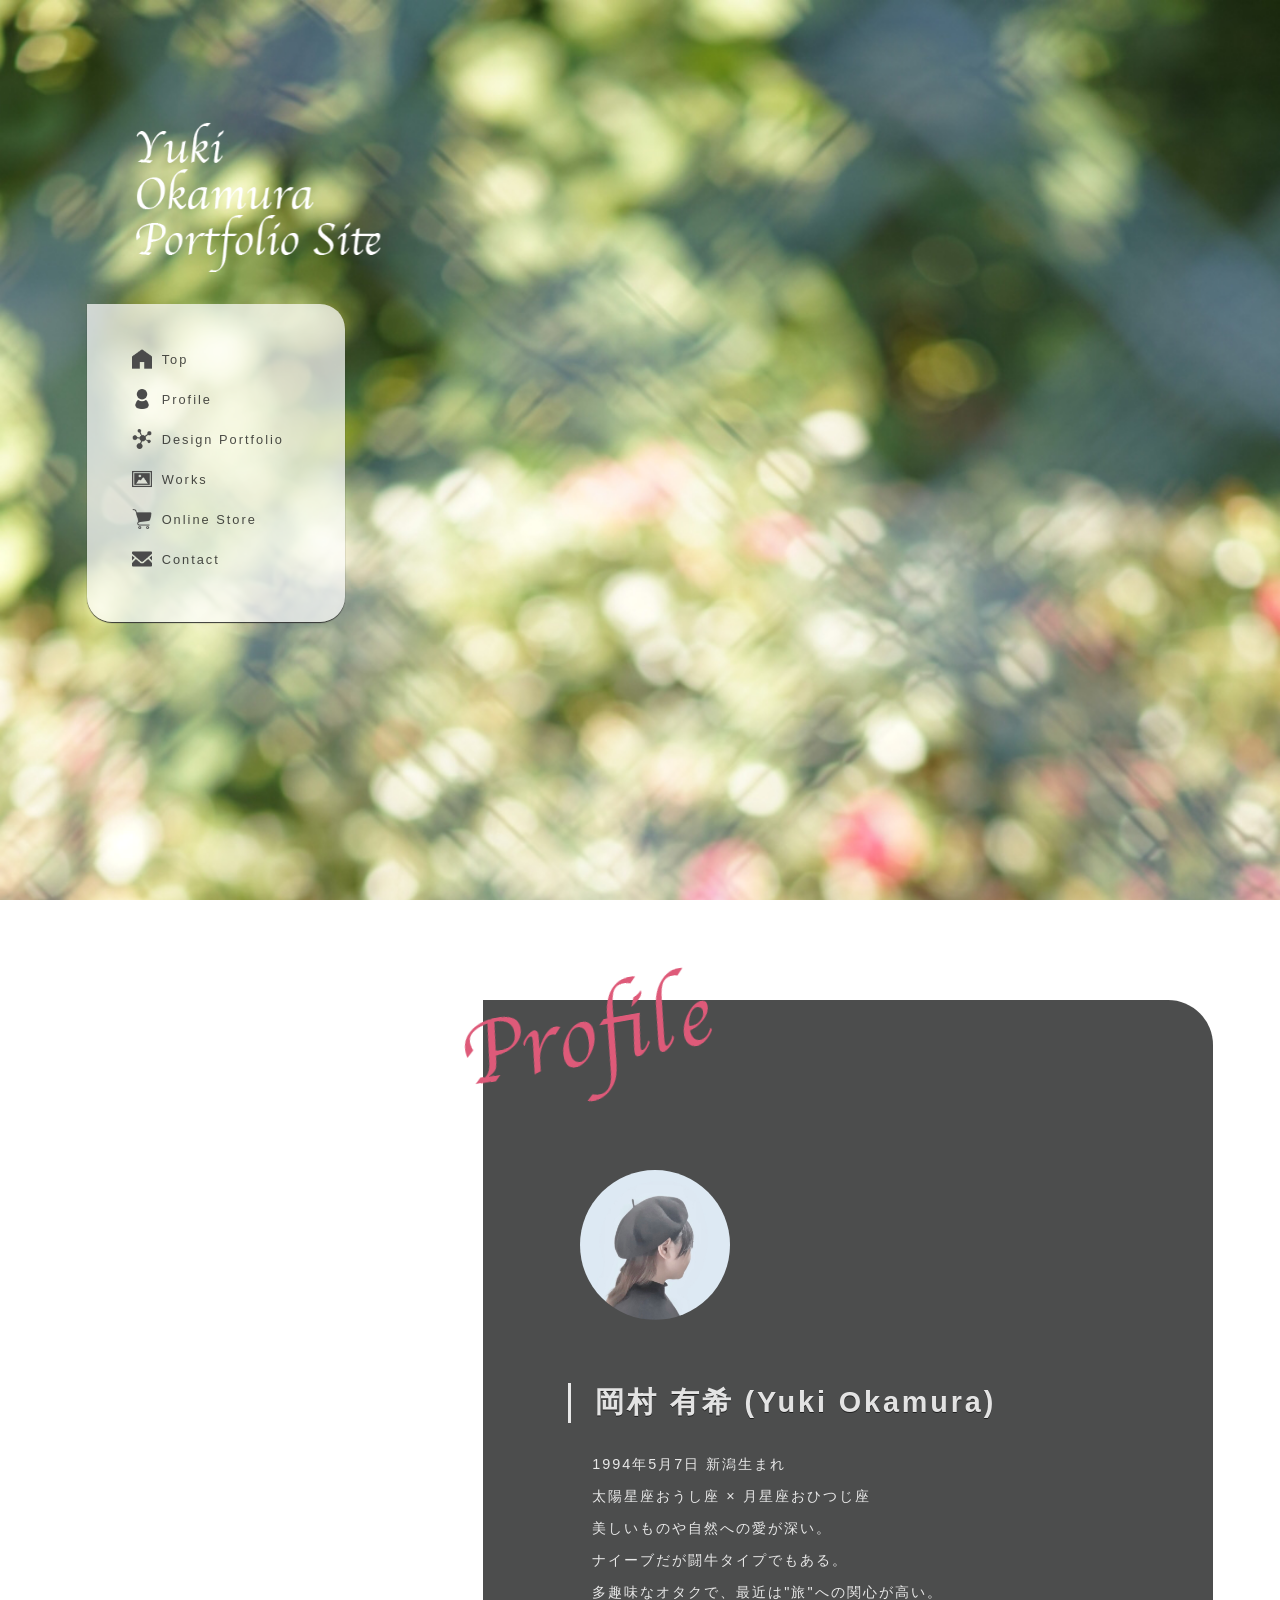
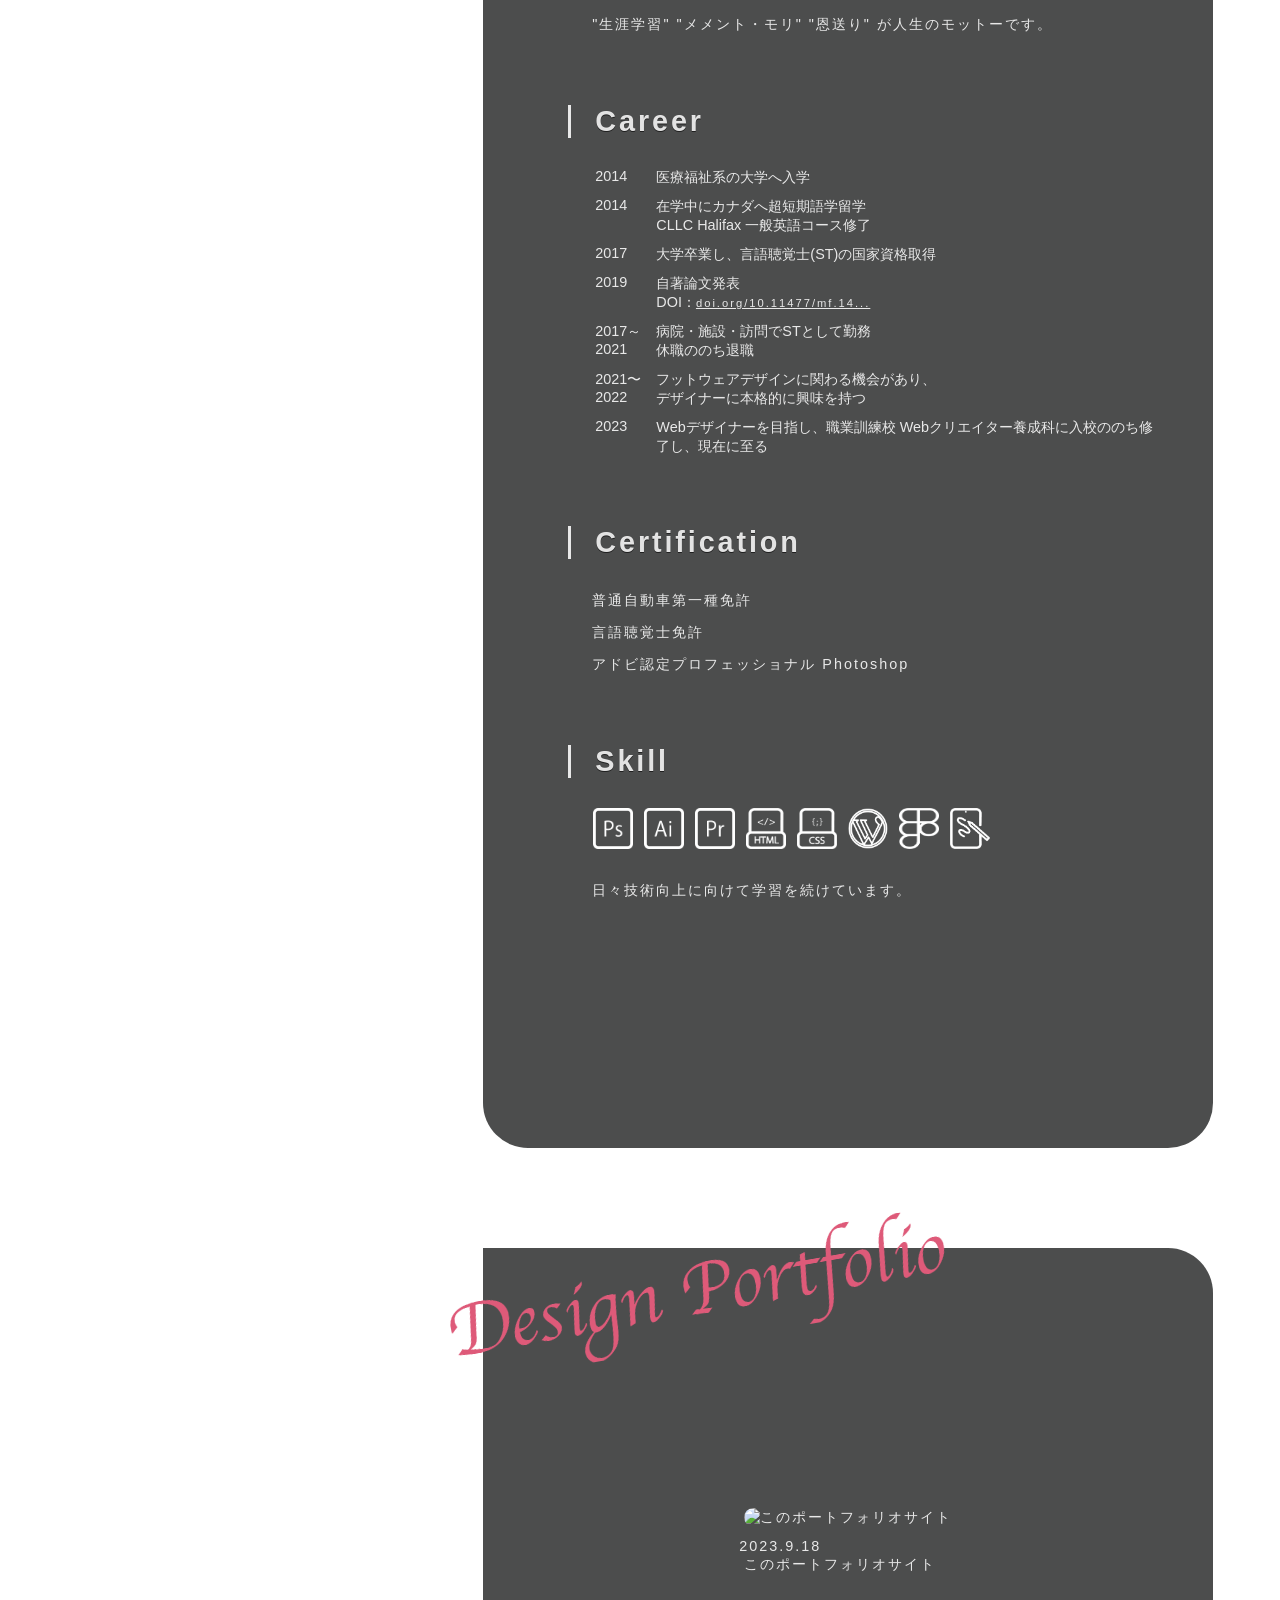
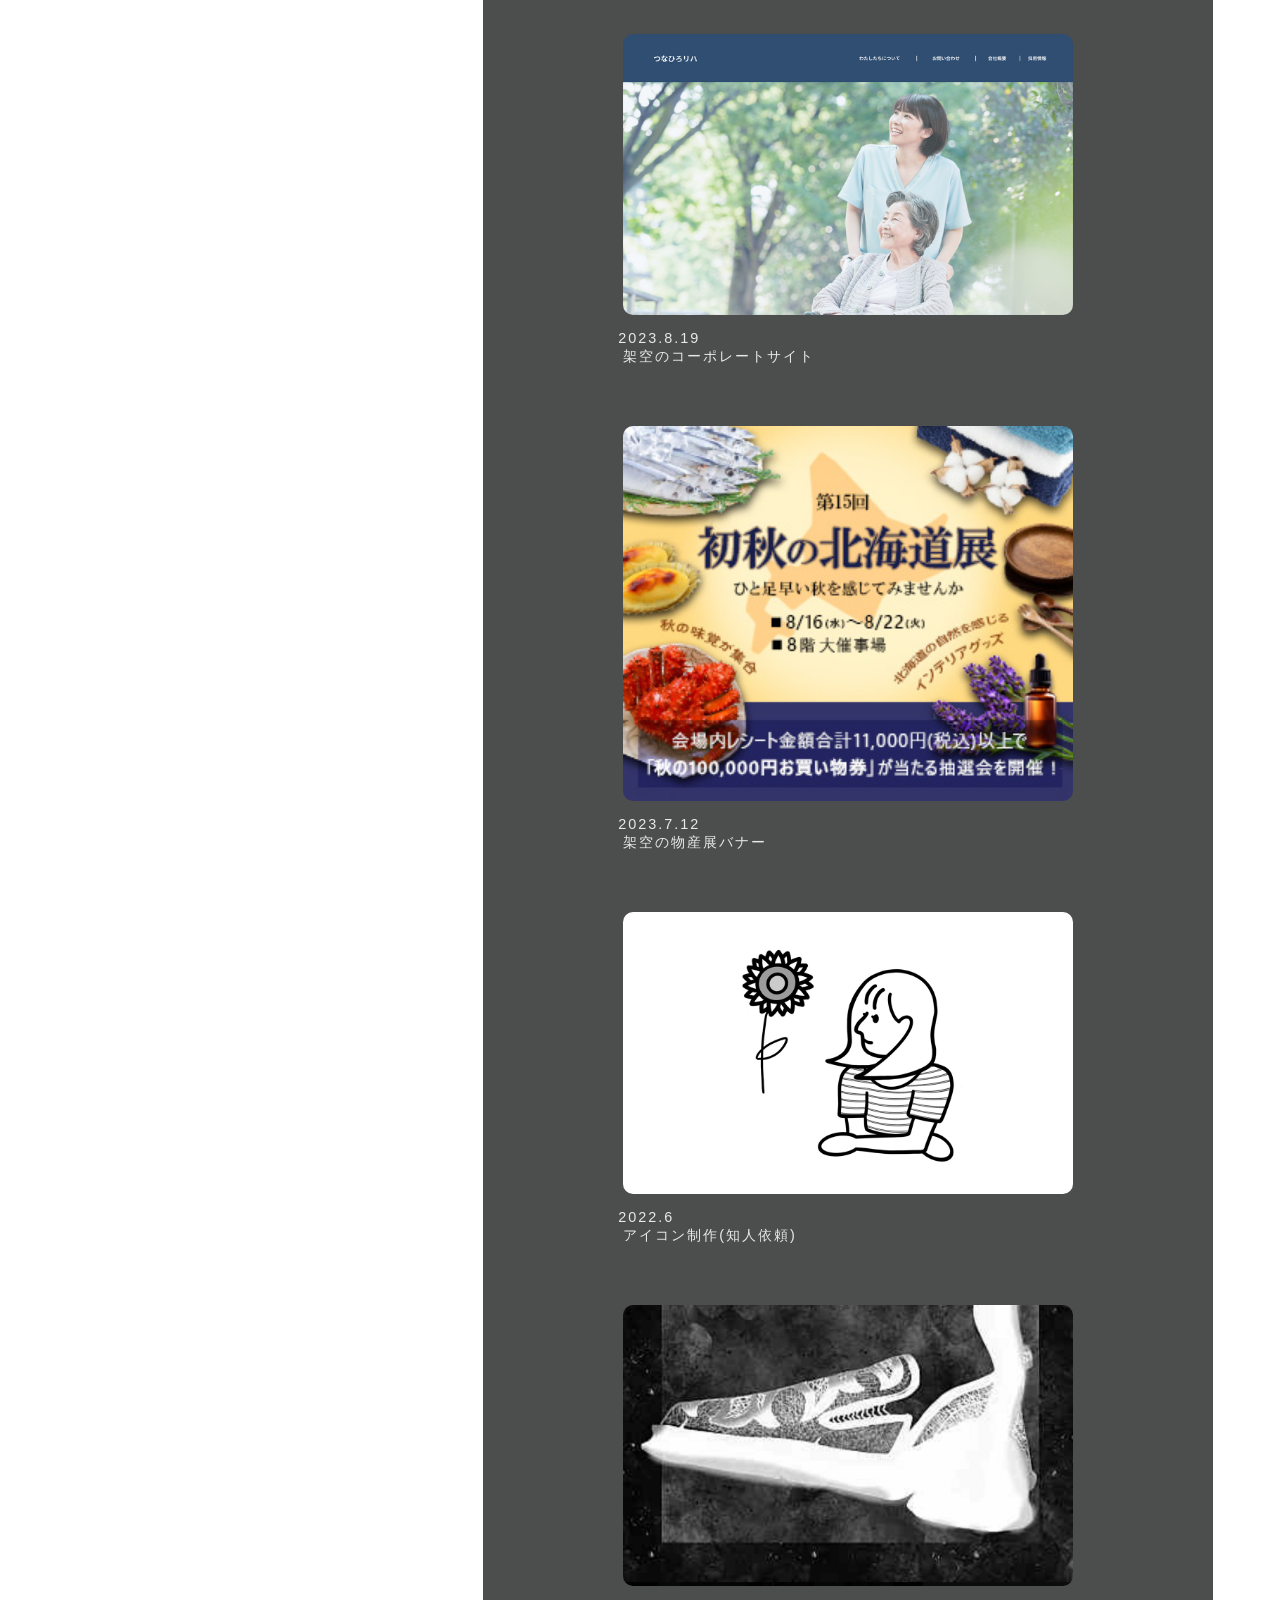
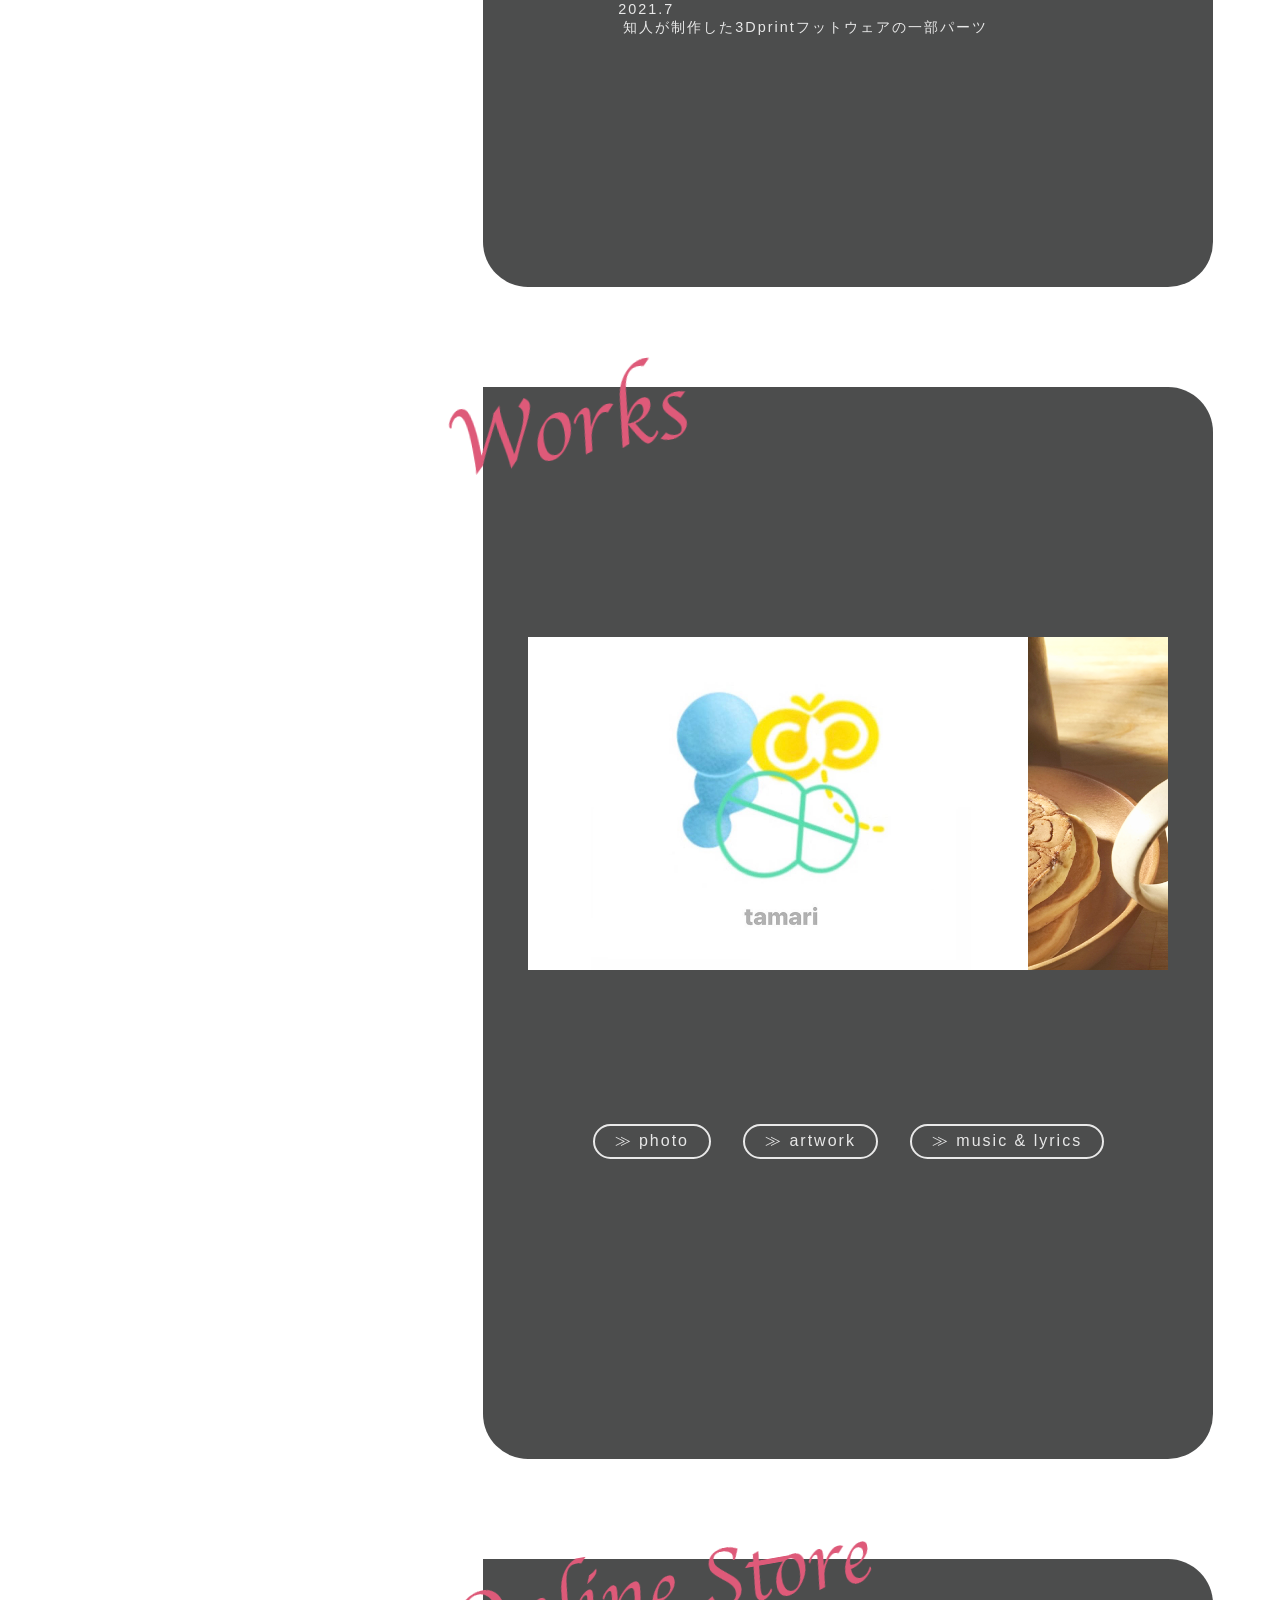
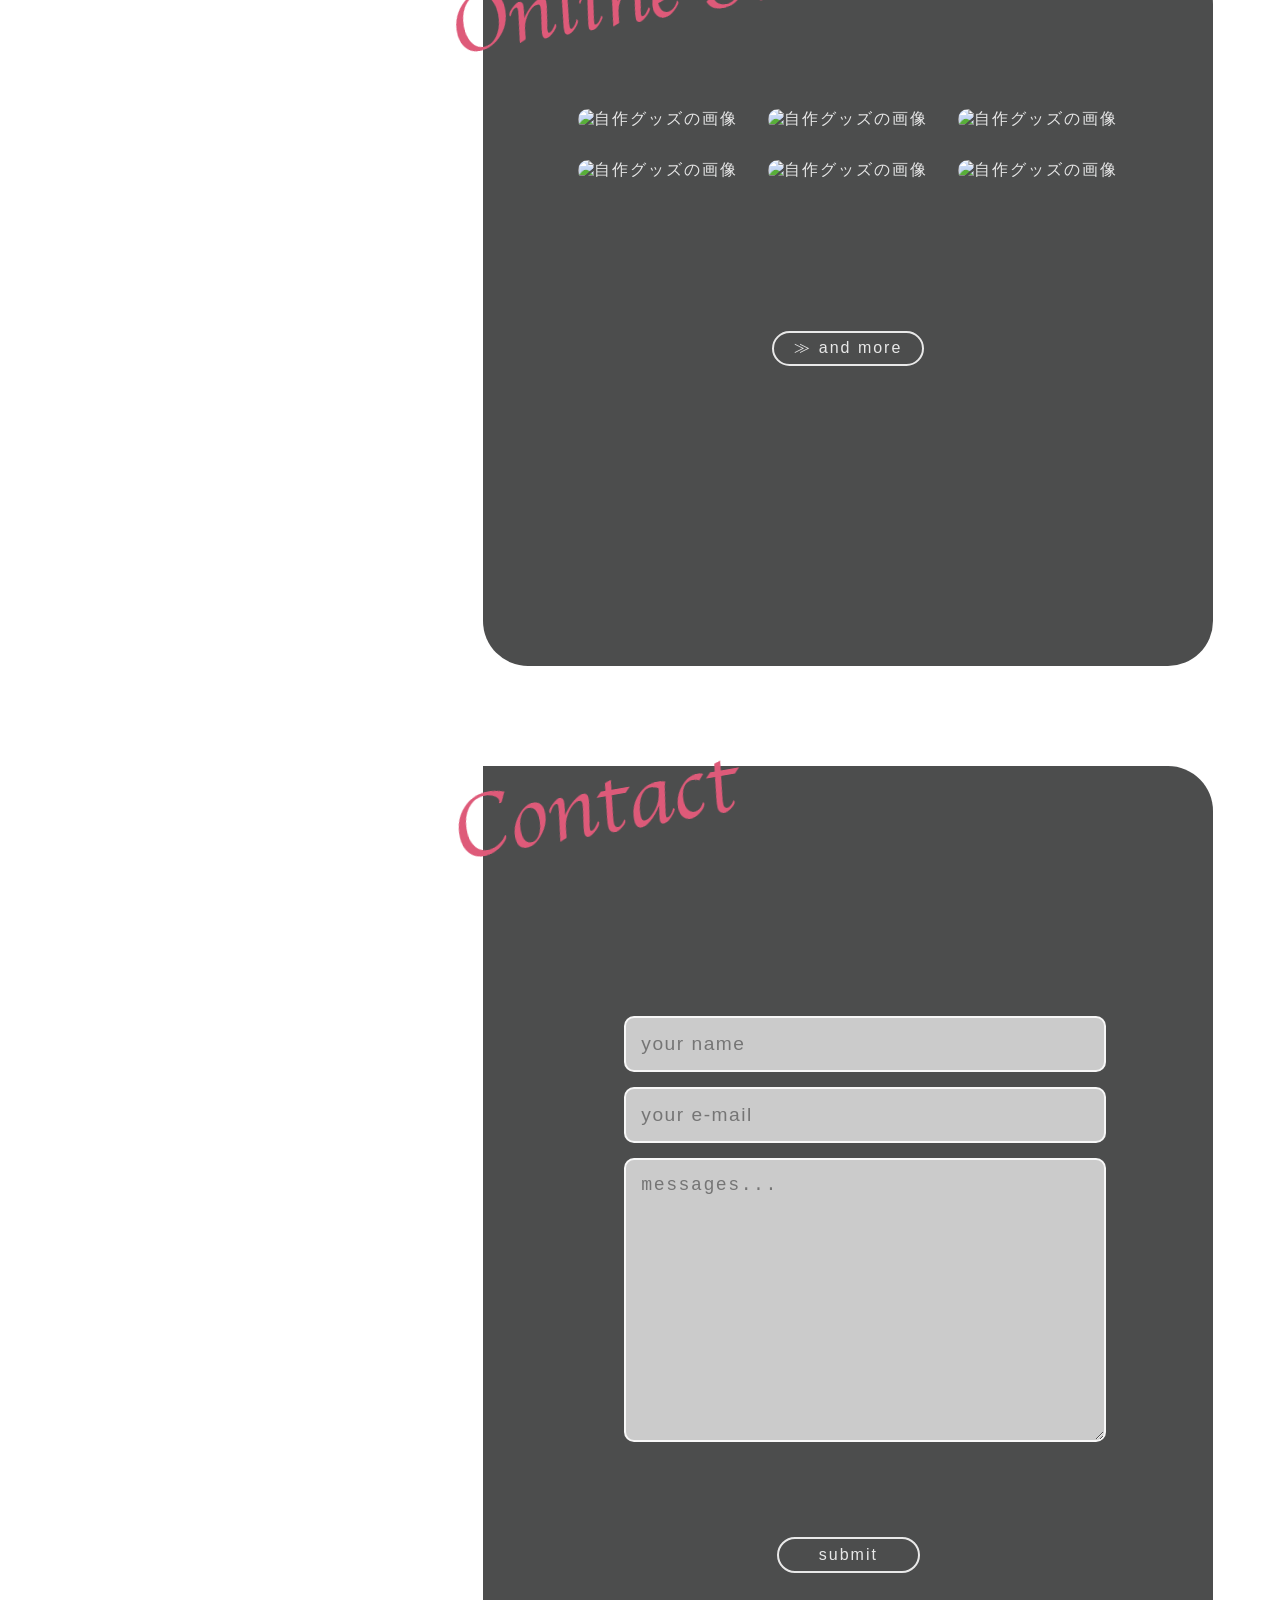
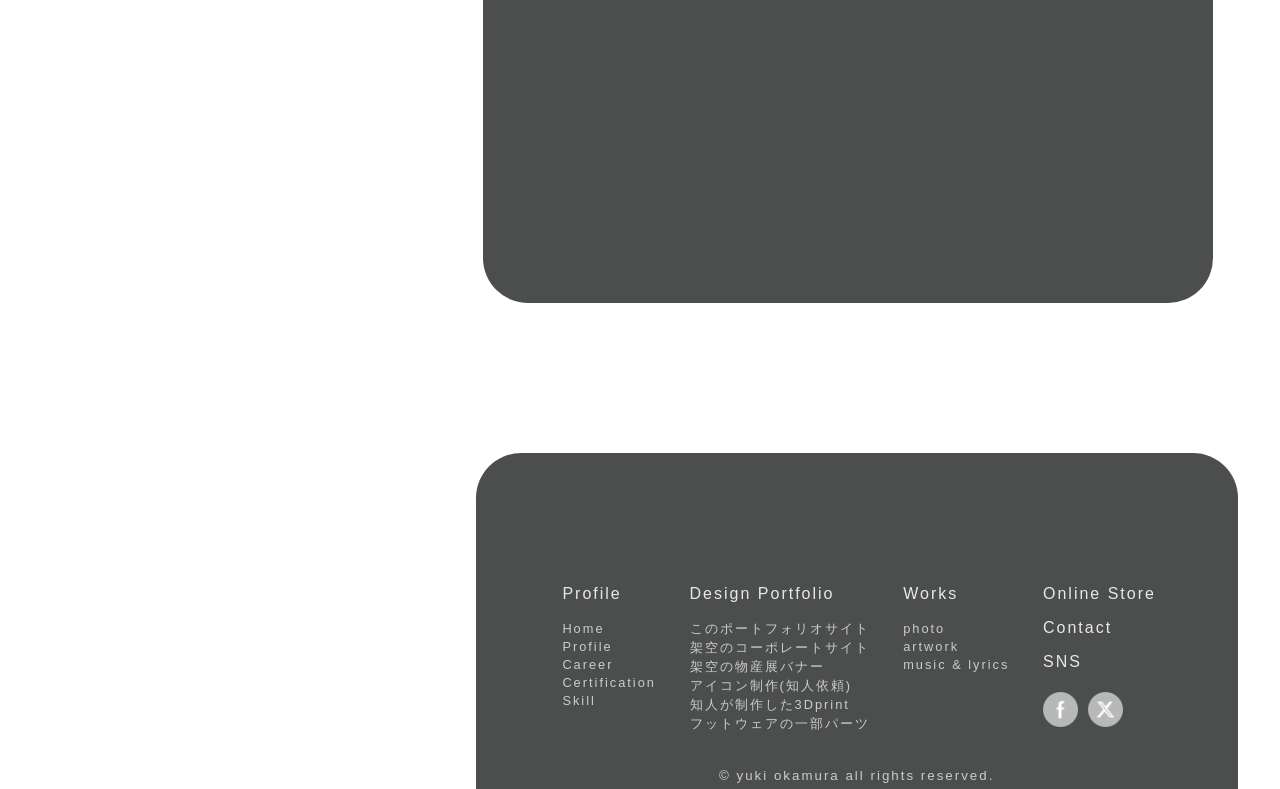
==== index.html @ 5a7beec3 "Move site files to root for GitHub Pages" ====
<!DOCTYPE html>
<html lang="ja">

<head>
    <meta charset="UTF-8">
    <meta name="viewport" conetnt="width=device-width,initial-scale=1">
    <title>Yuki Okamura Portfolio site</title>
    <meta name="description"content="Yuki Okamuraのポートフォリオサイト">
    <meta name="author" content="Yuki Okamura">
    <meta name="keywords" content="岡村有希, OkamuraYuki, ポートフォリオサイト, Webデザイン">
    <link href="css/style.css" rel="stylesheet">
    <script src="js/script.js" defer></script>
</head>

<!--ここからページの内容を書きます-->
<body>
    <div id="loading">
        <img src="images/loading.png" alt="ローディング">
        <div id="loading-screen"></div>        
    </div> 
    <div id="main-backimg"></div>
    <div id="grid">
        <!--ヘッダー-->  
        <header id="header">
            <div id="title"></div>
            <nav id="g-nav">
                <div class="Toggle"><span></span><span></span><span></span></div>
                <div class="menu">
                    <ul>
                        <li><img src="images/icon_top.png" alt="topのアイコン"><a href="index.html">Top</a></li>
                        <li><img src="images/icon_prof.png" alt="profileのアイコン"><a href="#sec01">Profile</a></li>
                        <li><img src="images/icon_design.png" alt="designのアイコン"><a href="#sec02">Design Portfolio</a></li>
                        <li><img src="images/icon_works.png" alt="worksのアイコン"><a href="#sec03">Works</a></li>
                        <li><img src="images/icon_shop.png" alt="shopのアイコン"><a href="#sec04">Online Store</a></li>
                        <li><img src="images/icon_meil.png" alt="meilのアイコン"><a href="#sec05">Contact</a></li>
                    <ul>
                </div>
            </nav>
        </header>
        <!--メイン-->
        <main>
            <div class="scrolldown"></div>
            <section id="sec01">
                <div id="profile"><img src="images/profile.png" alt="セクションタイトル"> </div>
                <h1>PROFILE</h1>
                <div class="prf-container">
                    <img src="images/prf_aw.jpg" class="prf-img" alt="顔写真" loading="lazy">
                    <div class="text-conteiner">
                        <ul>
                            <li><strong>岡村 有希 (Yuki Okamura)</strong></li>
                                <p>1994年5月7日 新潟生まれ
                                <br>太陽星座おうし座 × 月星座おひつじ座
                                <br>美しいものや自然への愛が深い。
                                <br>ナイーブだが闘牛タイプでもある。
                                <br>多趣味なオタクで、最近は"旅"への関心が高い。
                                <br>"生涯学習" "メメント・モリ" "恩送り" が人生のモットーです。</p>
                            <li><span>Career</span></li>
                                <table class="career-table">
                                    <tr>
                                        <td>2014</td>
                                        <td>医療福祉系の大学へ入学</td>
                                    </tr>
                                    <tr>
                                        <td>2014</td>
                                        <td>在学中にカナダへ超短期語学留学 <br> CLLC Halifax 一般英語コース修了</td>
                                    </tr>
                                    <tr>
                                        <td>2017</td>
                                        <td>大学卒業し、言語聴覚士(ST)の国家資格取得</td>
                                    </tr>
                                    <tr>
                                        <td>2019</td>
                                        <td>自著論文発表 <br> DOI：<a href="https://doi.org/10.11477/mf.1405205758">doi.org/10.11477/mf.14...</a></td>
                                    </tr>
                                    <tr>
                                        <td>2017～<br>2021</td>
                                        <td>病院・施設・訪問でSTとして勤務<br>休職ののち退職</td>
                                    </tr>
                                    <tr>
                                        <td>2021〜<br>2022</td>
                                        <td>フットウェアデザインに関わる機会があり、
                                        <br>デザイナーに本格的に興味を持つ</td>
                                    </tr>
                                    <tr>
                                        <td>2023</td>
                                        <td>Webデザイナーを目指し、職業訓練校 Webクリエイター養成科に入校ののち修了し、現在に至る</td>
                                    </tr>
                                </table>
                            <li><span>Certification</span></li>
                                <p>普通自動車第一種免許
                                    <br>言語聴覚士免許
                                    <br>アドビ認定プロフェッショナル Photoshop</p>
                            <li><span>Skill</span></li>
                            <div class="skill-icon">
                                <img src="images/icon_Ps.png" alt="スキルアイコン, フォトショップ" loading="lazy">
                                <img src="images/icon_Ai.png" alt="スキルアイコン, イラストレーター" loading="lazy">
                                <img src="images/icon_Pr.png" alt="スキルアイコン, プレミアプロ" loading="lazy">
                                <img src="images/icon_html.png" alt="スキルアイコン, HTML" loading="lazy">
                                <img src="images/icon_css.png" alt="スキルアイコン, CSS" loading="lazy">
                                <img src="images/icon_W.png" alt="スキルアイコン, Wordpress" loading="lazy">
                                <img src="images/icon_F.png" alt="スキルアイコン, Figma" loading="lazy">
                                <img src="images/icon_ipad.png" alt="スキルアイコン, Drow with iPad" loading="lazy">
                            </div>
                            <p>日々技術向上に向けて学習を続けています。</p>
                        </ul>
                    </div>
                </div>
            </section>
            <section id="sec02">
                <div id="designportfolio"><img src="images/designportfolio.png" alt="セクションタイトル"> </div>    
                <h2>DESIGN<br>PORTFOLIO</h2>                
                <div class="design-container">
                    <div class="box">
                        <a href="portfolio_pages05.html" target="_blank"><img src="images/top_pc.png" alt="このポートフォリオサイト" loading="lazy"></a>
                        <p class="date"><time>2023.9.18</time></p>
                        <p><a href="portfolio_pages05.html" target="_blank">このポートフォリオサイト</a></p>
                    </div>
                    <div class="box">
                        <a href="portfolio_pages04.html" target="_blank"><img src="images/web_pc.png" alt="架空Webサイト"  loading="lazy"></a>
                        <p class="date"><time>2023.8.19</time></p>
                        <p><a href="portfolio_pages04.html" target="_blank">架空のコーポレートサイト</a></p>
                    </div>
                    <div class="box">
                        <a href="portfolio_pages03.html" target="_blank"><img src="images/banner01.jpg" alt="架空バナー" loading="lazy"></a>
                        <p class="date"><time>2023.7.12</time></p>
                        <p><a href="portfolio_pages03.html" target="_blank">架空の物産展バナー</a></p>
                    </div>
                    <div class="box">
                        <a href="portfolio_pages02.html" target="_blank"><img src="images/icon.png" alt="受注アイコン" loading="lazy"></a>
                        <p class="date"><time>2022.6</time></p>
                        <p><a href="portfolio_pages02.html" target="_blank">アイコン制作(知人依頼)</a></p>
                    </div>
                    <div class="box">
                        <a href="portfolio_pages01.html" target="_blank"><img src="images/footwear.png" alt="受注フットウェアデザイン" loading="lazy"></a>
                        <p class="date"><time>2021.7</time></p>
                        <p><a href="portfolio_pages01.html" target="_blank">知人が制作した3Dprintフットウェアの一部パーツ</a></p>
                    </div>
                </div>
            </section>      
            <section id="sec03">
                <div id="works"><img src="images/works.png" alt="セクションタイトル"> </div>
                <h2>WORKS</h2>            
                <div class="works-conteiner">
                    <a href="works_page01.html" target="_blank">
                        <div class="loop">
                            <ul class="loop_box">
                                <li class="loop_item"><img src="images/works_1.png" alt="写真やイラストのスライド" loading="lazy"></li>
                                <li class="loop_item"><img src="images/works_2.png" alt="" loading="lazy"></li>
                                <li class="loop_item"><img src="images/works_3.png" alt="" loading="lazy"></li>
                                <li class="loop_item"><img src="images/works_4.png" alt="" loading="lazy"></li>
                                <li class="loop_item"><img src="images/works_5.png" alt="" loading="lazy"></li>
                                <li class="loop_item"><img src="images/works_6.png" alt="" loading="lazy"></li>
                                <li class="loop_item"><img src="images/works_7.png" alt="" loading="lazy"></li>
                                <li class="loop_item"><img src="images/works_8.png" alt="" loading="lazy"></li>
                            </ul>
                            <ul class="loop_box">
                                <li class="loop_item"><img src="images/works_1.png" alt="" loading="lazy"></li>
                                <li class="loop_item"><img src="images/works_2.png" alt="" loading="lazy"></li>
                                <li class="loop_item"><img src="images/works_3.png" alt="" loading="lazy"></li>
                                <li class="loop_item"><img src="images/works_4.png" alt="" loading="lazy"></li>
                                <li class="loop_item"><img src="images/works_5.png" alt="" loading="lazy"></li>
                                <li class="loop_item"><img src="images/works_6.png" alt="" loading="lazy"></li>
                                <li class="loop_item"><img src="images/works_7.png" alt="" loading="lazy"></li>
                                <li class="loop_item"><img src="images/works_8.png" alt="" loading="lazy"></li>
                            </ul>
                        </div>
                    </a>
                </div>
                <ul class="works-box">
                    <li class="works-btn">
                        <p><a href="works_page.html#works-photo" target="_blank">≫ photo</a></p>
                    </li>
                    <li class="works-btn">
                        <p><a href="works_page.html#works-artwork" target="_blank">≫ artwork</a></p>
                    </li>
                    <li class="works-btn">
                        <p><a href="works_page.html#works-music" target="_blank">≫ music & lyrics</a></p>
                    </li>
                </ul>
            </section>
            <section id="sec04">
                <div id="onlinestore"><img src="images/onlinestore.png" alt="セクションタイトル"> </div>
                <h2>ONLINE STORE</h2>                
                <div class="store-conteiner">
                    <script>!function(d,s,id){var js,fjs=d.getElementsByTagName(s)[0];if(!d.getElementById(id)){js=d.createElement(s);js.id=id;js.src="//suzuri.jp/thirdparty/widgets.js";js.charset="utf-8";fjs.parentNode.insertBefore(js,fjs);}}(document,"script","suzuri-widget-script");</script>
                    <div class="suzuri-widget-product" data-suzuri-product-id="35884619" data-suzuri-item-variant-id="2086"><a href="https://suzuri.jp/obake0chan/12520353/oversized-t-shirt/l/sandbeige" target="_blank" rel="noopener noreferrer"><img src="https://d1q9av5b648rmv.cloudfront.net/v3/323x323/oversized-t-shirt/l/sandbeige/back/12520353/1668014890-1440x1440.jpg.1.5427-0.0082+0.1311.jpg?h=5c93790eb9480796780c10c10f24c677cdfc562e&printed=true" alt="自作グッズの画像" loading="lazy"></a></div>
                    <script>!function(d,s,id){var js,fjs=d.getElementsByTagName(s)[0];if(!d.getElementById(id)){js=d.createElement(s);js.id=id;js.src="//suzuri.jp/thirdparty/widgets.js";js.charset="utf-8";fjs.parentNode.insertBefore(js,fjs);}}(document,"script","suzuri-widget-script");</script>
                    <div class="suzuri-widget-product" data-suzuri-product-id="35884802" data-suzuri-item-variant-id="611"><a href="https://suzuri.jp/obake0chan/12520393/towel-handkerchief/s/white" target="_blank" rel="noopener noreferrer"><img src="https://d1q9av5b648rmv.cloudfront.net/v3/323x323/towel-handkerchief/s/white/12520393/1668016069-2048x2048.png.1.0+0.0+0.0.jpg?h=98a5b5c59c1af83f0ac623bdbfc9d44158fcc708&printed=true" alt="自作グッズの画像" loading="lazy"></a></div>
                    <script>!function(d,s,id){var js,fjs=d.getElementsByTagName(s)[0];if(!d.getElementById(id)){js=d.createElement(s);js.id=id;js.src="//suzuri.jp/thirdparty/widgets.js";js.charset="utf-8";fjs.parentNode.insertBefore(js,fjs);}}(document,"script","suzuri-widget-script");</script>
                    <div class="suzuri-widget-product" data-suzuri-product-id="35825171" data-suzuri-item-variant-id="2085"><a href="https://suzuri.jp/obake0chan/12505540/oversized-t-shirt/l/white" target="_blank" rel="noopener noreferrer"><img src="https://d1q9av5b648rmv.cloudfront.net/v3/323x323/oversized-t-shirt/l/white/back/12505540/1667806238-1551x1600.png.1.389+0.0+0.0611.jpg?h=eb4e27d1fe43b21c042e7a851853c2c032fd57a8&printed=true" alt="自作グッズの画像" loading="lazy"></a></div>
                    <script>!function(d,s,id){var js,fjs=d.getElementsByTagName(s)[0];if(!d.getElementById(id)){js=d.createElement(s);js.id=id;js.src="//suzuri.jp/thirdparty/widgets.js";js.charset="utf-8";fjs.parentNode.insertBefore(js,fjs);}}(document,"script","suzuri-widget-script");</script>
                    <div class="suzuri-widget-product" data-suzuri-product-id="35802940" data-suzuri-item-variant-id="2086"><a href="https://suzuri.jp/obake0chan/12500137/oversized-t-shirt/l/sandbeige" target="_blank" rel="noopener noreferrer"><img src="https://d1q9av5b648rmv.cloudfront.net/v3/323x323/oversized-t-shirt/l/sandbeige/front/12500137/1667718341-2048x2048.png.0.4356+0.3404+0.0329.jpg?h=b366bef21e14933a73a09efa127855256d165f1e&printed=true" alt="自作グッズの画像" loading="lazy"></a></div>
                    <script>!function(d,s,id){var js,fjs=d.getElementsByTagName(s)[0];if(!d.getElementById(id)){js=d.createElement(s);js.id=id;js.src="//suzuri.jp/thirdparty/widgets.js";js.charset="utf-8";fjs.parentNode.insertBefore(js,fjs);}}(document,"script","suzuri-widget-script");</script>
                    <div class="suzuri-widget-product" data-suzuri-product-id="35802372" data-suzuri-item-variant-id="1196"><a href="https://suzuri.jp/obake0chan/12500067/big-hoodie/m/white" target="_blank" rel="noopener noreferrer"><img src="https://d1q9av5b648rmv.cloudfront.net/v3/323x323/big-hoodie/m/white/back/12500067/1667717734-2048x2048.png.1.0-0.0104+0.023.jpg?h=30c5e411c6e832a88a4a3e1222afa3c05484ea36&printed=true" alt="自作グッズの画像" loading="lazy"></a></div>
                    <script>!function(d,s,id){var js,fjs=d.getElementsByTagName(s)[0];if(!d.getElementById(id)){js=d.createElement(s);js.id=id;js.src="//suzuri.jp/thirdparty/widgets.js";js.charset="utf-8";fjs.parentNode.insertBefore(js,fjs);}}(document,"script","suzuri-widget-script");</script>
                    <div class="suzuri-widget-product" data-suzuri-product-id="35802695" data-suzuri-item-variant-id="1274"><a href="https://suzuri.jp/obake0chan/12500213/bucket-hat/l/black" target="_blank" rel="noopener noreferrer"><img src="https://d1q9av5b648rmv.cloudfront.net/v3/323x323/bucket-hat/l/black/12500213/1667718926-2048x2048.png.jpg?h=759bb2e566e780814e4f7926c0ae52f074594401&printed=true" alt="自作グッズの画像" loading="lazy"></a></div>
                </div>
                <div class="store-box">
                    <div class="store-btn">
                        <p><a href="https://suzuri.jp/obake0chan" target="_blank" rel="noopener noreferrer">≫ and more</a></p>
                    </div>
                </div>
            </section>
            <section id="sec05">
                <div id="contact"><img src="images/contact.png" alt="セクションタイトル"> </div>
                <h2>CONTACT</h2>
                <div class="contact-conteiner">
                    <div class="form">
                        <form action="https://docs.google.com/forms/u/0/d/e/1FAIpQLSc30aBLYnu5mcuoS8ffMEpbSK7-nQ_WIBZp0gBCHdTIFuE9Mg/formResponse" method="post">
                            <input class="form-input" type="text" name="entry.1007394654"  placeholder="your name">
                            <input class="form-input" type="email" name="entry.1601607926"  placeholder="your e-mail">
                            <textarea class="form-textarea" type="text" name="entry.1361731059" rows="5" cols="30" placeholder="messages..."></textarea>
                            <button type="submit" name="submit" class="contact-btn"><p>submit</p></button>
                        </form>
                    </div>
                </div>
            </section>
            <!--フッター--> 
            <footer id="footer">
                <ul class="footer-nav">
                    <li>
                        <p><a href="#sec01">Profile</a></p>
                        <ul class="footnav-child">
                            <li><p><a href="index.html">Home</a></p></li>
                            <li><p><a href="#sec01">Profile</a></p></li>
                            <li><p><a href="#sec01">Career</a></p></li>
                            <li><p><a href="#sec01">Certification</a></p></li>
                            <li><p><a href="#sec01">Skill</a></p></li>
                        </ul>
                    </li>
                    <li>
                        <p><a href="#sec02">Design Portfolio</a></p>
                        <ul class="footnav-child">
                            <li><p><a href="portfolio_pages05.html" target="_blank">このポートフォリオサイト</a></p></li>
                            <li><p><a href="portfolio_pages04.html" target="_blank">架空のコーポレートサイト</a></p></li>
                            <li><p><a href="portfolio_pages03.html" target="_blank">架空の物産展バナー</a></p></li>
                            <li><p><a href="portfolio_pages02.html" target="_blank">アイコン制作(知人依頼)</a></p></li>
                            <li><p><a href="portfolio_pages01.html" target="_blank">知人が制作した3Dprint<br>フットウェアの一部パーツ</a></p></li>
                        </ul>
                    </li>
                    <li>
                        <p><a href="#sec03">Works</a></p>
                        <ul class="footnav-child">
                            <li><p><a href="works_page.html#works-photo" target="_blank">photo</a></p></li>
                            <li><p><a href="works_page.html#works-artwork" target="_blank">artwork</a></p></li>
                            <li><p><a href="works_page.html#works-music" target="_blank">music & lyrics</a></p></li>
                        </ul>
                    </li>
                    <li>
                        <p><a href="#sec04">Online Store</a></p>
                        <p><a href="#sec05">Contact</a></p>   
                        <p>SNS</p>              
                        <div class="sns-btn">
                            <a href="https://www.facebook.com/profile.php?id=61552574230541" target="_blank" rel="noopener noreferrer"><img src="images/icon_fb.png" alt="facebook"></a>
                            <a href="https://twitter.com/oka0yuki" target="_blank" rel="noopener noreferrer"><img src="images/icon_X.png" alt="X" loading="lazy"></a>
                        </div>
                    </li>
                </ul>
                <p class="footer-copy"><small>&copy; yuki okamura all rights reserved.</small></p>
            </footer> 
        </main>
    </div>
</body>
</html>
---- css/style.css ----
/*
VARIANT
============================================ */
:root {
    --white: #ffffffdf; 
    --semiwhite: #ffffffb6;
    --black: #000000;
    --semiblack: #111212bf;
    --gray: #333333;
    --pink: #de5a79b1;
}

/*
GENERAL STYLING
============================================ */
body {
    width: 100vw;
    height: 100%;
    overflow-x: hidden;
    margin: 0;
    padding: 0;
    font-family:'メイリオ', 'Meiryo','MS ゴシック','Hiragino Kaku Gothic ProN','ヒラギノ角ゴ ProN W3',sans-serif;
}

h1, h2 {
    display: none;
}

p {
    color: var(--white);
    font-size: 16px;
    letter-spacing: 2px;
    overflow-wrap: break-word;
}

li {
    list-style: none;
    color: var(--white);
}

a {
    color: var(--white);
    text-decoration: none;
    font-size: 1rem;
    letter-spacing: 2px;
}

a:hover {
    text-decoration: underline var(--white);
    text-decoration-style: double;
    text-underline-offset: 5px;
}

/*
LOADING
============================================ */
#loading {
    background-color: var(--black);
    position: fixed;
    display: grid;
    inset: 0;
    z-index: 9999;
    place-items: center;
}

/*
#loading-screen {
    background-color: var(--white);
    position: fixed;
    inset: 0;
    z-index: 9998;
    translate: -100vw 0;
}*/

#loading img {
    width: 20vw;
    height: auto;
    position: absolute;
	top: 50%;
	left: 50%;
	transform: translate(-50%, -50%);
}


/*
HEADER
============================================ */

#grid {
    display: grid;
    justify-items: center;
}

#header {
    display: flex;
    width: 100%;
    height: 167px;
}

#title {
    display: block;
    position: fixed;
    width: 80%;
    background-image: url(../images/title_sp.png);
    height: 97px;
    margin: 42px 35px;
    background-size: contain;
    background-repeat: no-repeat;
    z-index: 999;
}

#g-nav {
    width: 100vw;
    height: auto;
    position: relative;
    top:0
}

.menu {
    position: fixed;
    text-align: center;
    width: 100%;
    height: 100vh;
    background-color: var(--semiwhite);
    transition: .5s ease;
    translate: -100vw 0;
    margin-top: 167px;
    z-index: 999;
}

#g-nav ul {
    width: auto;
    display: flex;
    flex-wrap: nowrap;
    align-items: center;
    flex-direction: column;
    padding: 10px 50px 50px 50px;
}

#g-nav li {
    display: flex;
    width: 100%;
    flex-direction: row;
    flex-wrap: nowrap;
    justify-content: flex-start;
    align-items: center;
    gap: 35px;
    padding: 30px 0px;
    border-bottom: solid 1px var(--black);
}

#g-nav img {
    width: 40px;
}

#g-nav a {
    color: var(--gray);
    font-size: 2em;
}

/*
HUMBERGER MENU
============================================ */
.menu.open {
    translate: 0 0;
}

.Toggle {
    display: block;
    position: fixed;
    width: 90px;
    height: 90px;
    cursor: pointer;
    z-index: 999;
    top: 35px;
    right: 35px;
    border: solid 2px var(--white);
    border-radius: 25px;
}
.Toggle span {
    display: block;
    position: absolute;
    width: 70px;
    right: 10px;
    border-bottom: solid 2px var(--white);
    transition: .30s ease-in-out;
}
.Toggle span:nth-child(1) {
    top: 23px;
}  
.Toggle span:nth-child(2) {
    top: 43px;
}
.Toggle span:nth-child(3) {
    top: 63px;
}
   
.Toggle.active span:nth-child(1) {
    top: 45px;
    transform: rotate(-45deg);
}

.Toggle.active span:nth-child(2),
.Toggle.active span:nth-child(3) {
    top: 45px;
    transform: rotate(45deg);
}

/*
SCROLLDOWN PATH 
============================================ */
.scrolldown{
	position:absolute;
	left: 10%;
	bottom: 5%;
	height: 70px;
}

.scrolldown::after{
	content: "";
	position: absolute;
	top: 0;
	width: 3px;
	height: 50px;
	background: var(--white);
	animation: pathmove 1.5s ease-in-out infinite;
	opacity:0;
}

@keyframes pathmove{
	0%{
		height:0;
		top:0;
		opacity: 0;
	}
	30%{
		height:50px;
		opacity: 1;
	}
	100%{
		height:0;
		top:70px;
		opacity: 0;
	}
}

/*
MAIN
============================================ */
#main-backimg {
    display: block;
    background-image: url(../images/background_sp.png);
    background-repeat: no-repeat;
    background-size: cover;
    position: fixed;
    width: 100vw;
    height: 100vh;
    top: 0;
    z-index: -9999;
}

main {
    width: 100vw;
}

section {
    margin: 150px 5%;
    background-color: var(--semiblack);
    padding: 200px 2% 200px; 
    border-radius: 0px 45px 45px 45px;
    position: relative;
}

/*
SECTION01 - PLOFILE
============================================ */
#sec01 {
    margin-top: 2000px;
}

#profile img {
    position: absolute;
    top: -15px;
    left: -20px;
    transform: rotate(-10deg);
    width: 400px;
    height: auto;
} 

.prf-img {
    display: block;
    width: 250px;
    height: 250px;
    margin: 0 auto;
    padding: 20px;
    border-radius: 50%;
}

.text-conteiner {
    padding: 50px 0;
}

.text-conteiner li {
    border-left: solid;
    text-shadow: 0px 1px 0px var(--semiblack);
    text-indent: -1em;
    padding-left: 25px;
}

.text-conteiner strong, 
.text-conteiner span {
    font-size: 1.8em;
    letter-spacing: 0.1em;
    color: var(--white);
    font-weight: bold;
    padding: 30px 5px 30px 15px;
}

.text-conteiner p {
    margin: 25px 24px 65px;
    padding: 0;
    font-size: 1.2em;
    line-height: 160%;
}

.text-conteiner a {
    text-decoration: underline;
    font-size: 0.9em;
    vertical-align: baseline;
}

.career-table {
    width: 100%;
    margin: 20px 0px 40px 12px;
    padding: 0;
    border-collapse: separate;
    border-spacing: 15px 10px;
}

.career-table td {
    color: var(--white);
    text-align: left;
    vertical-align: top;
    font-size: 1.9em;
    padding: 0;
    margin: 0;
    white-space: wrap;
}

.skill-icon {
    display: flex;
    gap: 2%;
    padding: 15px 15px 0px 15px;
    margin: 15px 10px 0px 10px;
    flex-wrap: wrap;
    justify-content: flex-start;
}

.skill-icon img {
    width: 75px;
    height: 75px;
}

/*
SECTION02 - DESIGN PORTFOLIO
============================================ */
#designportfolio img {
    position: absolute;
    top: -15px;
    left: -20px;
    transform: rotate(-10deg);
    width: 100%;
    height: auto;
} 

.design-container {
    display: flex;
    flex-wrap: nowrap;
    gap: 50px;
    padding-top: 100px;
    flex-direction: column;
    align-items: center;
}

.box {
    width: 552px;
    height: auto;
}

.box img {
    width: 552px;
    height: auto;
    margin: 10px 0;
    border-radius: 10px;
}

.box a {
    margin: 5px;
    font-size: 1.5em;
    padding: 5px;
}

.box p {
    margin: 0;
}

.date {
    margin-bottom: 0;
}

.date time {
    padding-left: 5px;
    font-size: 1.5em;
}

/*
SECTION03 - WORKS
============================================ */
#works img {
    position: absolute;
    top: -15px;
    left: -20px;
    transform: rotate(-10deg);
    width: 400px;
    height: auto;
}

.loop {
    display: flex;
    overflow: hidden;
    margin-top: 100px;
}

.loop_box {
    display: flex;
    margin: 0;
    padding: 0;
    animation: loop-list 50s linear infinite;
}

.loop_item {
    width: calc(100vw / 2);
    display: block;
}

.loop_item img {
    width: 100%;
}

@keyframes loop-list {
    from {
        transform: translateX(0);
    }
    to {
        transform: translateX(-100%);
    }
}

.works-box {
    display: flex;
    gap: 5%;
    flex-direction: row;
    flex-wrap: nowrap;
    justify-content: center;
    align-items: center;
    padding: 0;
    margin: 150px auto;
}

.works-btn {
	border: 2px solid var(--white);
    border-radius: 45px;
    text-align: center;
    white-space: nowrap;
}

.works-btn:hover {
    background-color: var(--pink);
    border: 2px solid var(--semiblack);
}

.works-btn p {
    margin: 5px 20px;
    font-size: 1rem;
}

/*
SECTION04 - ONLINE STORE
============================================ */
#onlinestore img {
    position: absolute;
    top: -15px;
    left: -20px;
    transform: rotate(-10deg);
    width: 700px;
    height: auto;
} 

.store-conteiner {
    display: flex;
    flex-wrap: wrap;
    justify-content: center;
    gap: 30px;
    margin: 100px 0px;
}

.suzuri-widget-product {
    width: 300px;
    text-align: center;
}

.suzuri-widget-product img {
    width: 300px;
    height: 300px;
    border-radius: 10px;
}

.suzuri-widget-product-wrap
.suzuri-widget-product-info p {
    text-align: left;
    color: var(--white) !important;
    margin: 0 auto !important;
    font-size: 1.6em !important;
}

.store-box {
    margin: 150px auto;
    width: fit-content;
    border: 2px solid var(--white);
    border-radius: 45px;
}

.store-box:hover {
    background-color: var(--pink);
    border: 2px solid var(--semiblack);
}

.store-btn p {
    margin: 5px 20px;
    font-size: 1rem;
}

/*
SECTION05 - CONTACT
============================================ */
#contact img {
    position: absolute;
    top: -15px;
    left: -20px;
    transform: rotate(-10deg);
    width: 500px;
    height: auto;
} 

form {
    width: 80%;
    display: flex;
    flex-direction: column;
    flex-wrap: nowrap;
    align-items: flex-start;
    gap: 15px;
    margin: 0 auto;
    padding: 100px 0;
}

.form-input {
    resize: vertical;
    width: 100%;
    background: var(--semiwhite);
    border: 2px solid #ffffffdc;
    border-radius: 10px;
    font-size: 1.8em;
    letter-spacing: 1.5px;
    margin: 0;
    padding: 15px;
}

.form-textarea {
    height: 250px;
    resize: vertical;
    width: 100%;
    background: var(--semiwhite);
    border: 2px solid var(--white);
    border-radius: 10px;
    font-size: 2em;
    letter-spacing: 1.5px;
    margin: 0;
    padding: 15px;
}

.contact-btn {
	display: inline-block;
	vertical-align: middle;
	margin: 80px auto;
	padding: 7px 40px;
	color: var(--white);
	text-decoration: none;
    font-size: 1rem;
    letter-spacing: 2.5px;
	background-color: transparent;
	border: 2px solid var(--white);
    border-radius: 40px;
	cursor: pointer;
}

.contact-btn:hover {
    background-color: var(--pink);
    border: 2px solid var(--semiblack);
}

.contact-btn p {
    padding: 0;
    margin: 0;
    font-size: 1rem;
}

/*
FOOTER
============================================ */
#footer {
    margin: 150px 5% -20px;
    background-color: var(--semiblack);
    padding: 100px 5% 0; 
    border-radius: 45px 45px 0 0;
}

.footer-nav {
    display: flex;
    flex-wrap: nowrap;
    justify-content: center;
    align-items: flex-start;
    flex-direction: row;
    text-align: left;
    gap: 5%;
    padding-left: 5px;
}

.footnav-child {
    padding: 0;
}

.footnav-child a {
    color: var(--semiwhite);
    text-align: center;
    font-size: 0.8em;
    margin: 0;
    padding: 0;
}

.footnav-child p {
    margin: 0;
    padding: 0;
}

.sns-btn {
    display: flex;
    gap: 10px;
}

.sns-btn img {
    width: 45px;
    margin: 5px;
}

.footer-copy {
    color: var(--semiwhite);
    text-align: center;
    padding: 5px;
    margin-top: 25px;
}

/* 
=======================================================================
DESIGN PORTFOLIOページのCSS
======================================================================= */
#design-portfolio {
    margin: 0;
    padding: 300px 5%; 
    background-color: transparent;
    border-radius: 0;
}

.design-title {
    display: flex;
    align-items: center;
    justify-content: center;
    flex-wrap: nowrap;
    flex-direction: row;
}

.design-title img {
    width: 419px;
    height: auto;
    padding-right: 15px;
}

.design-title p {
    font-size: 1rem;
    margin: 0;
    padding: 0 10px;
}

.footwear-top {
    width: 100%;
    margin: 0 auto;
    padding: 0;
}

.icon-top {
    width: 300px;
    height: auto;
    padding: 80px 25% 50px;
}

.banner-top {
    width: 100%;
    margin: 0 auto;
    padding: 80px 0;
}

.web-top {
    width: 800px;
    height: auto;
    padding: 0;
}

.portfolio-top {
    width: 800px;
    height: auto;
    padding: 0;
}

.Pagination {
    display: flex;
    align-items: center;
    justify-content: center;
    overflow: hidden;
    padding: 0;
    margin: 250px auto 0;
}

.Pagination a:hover {
    text-decoration: none;
}

.Pagination-Item-Link {
    display: flex;
    justify-content: center;
    align-items: center;
    flex-wrap: wrap;
    width: 50px;
    height: 50px;
    background: transparent;
    font-size: .8rem;
    color: var(--semiwhite);
    font-weight: bold;
    transition: all 0.15s linear;
}

.Pagination-Item-Link-Icon {
    width: 20px;
}

.Pagination-Item-Link.isActive {
    background: var(--pink);
    color: var(--semiwhite);
    pointer-events: none;
}
.Pagination-Item-Link:not(.isActive):hover {
    background: transparent;
    color: var(--semiwhite);
}

/* 
=======================================================================
WORKSページのCSS
======================================================================= */
#main {
    background-color: var(--semiblack);
    margin: -200px;
}

#works-photo, #works-artwork, #works-music {
    margin: 100px auto;
    padding: 200px 5% 0; 
    background-color: transparent;
    border-radius: 0;

}

.works-title {
    display: flex;
    align-items: center;
    justify-content: flex-start;
    flex-wrap: nowrap;
    flex-direction: row;
    padding-bottom: 25px;
}

.works-title img {
    width: 155px;
    height: auto;
}

.works-title p {
    font-size: 2em;
    margin: 0;
    padding: 0 10px;
}

.gallery {
    columns: 3;
    padding:0 15px;
}
    
.gallery li {
    margin-bottom: 20px;
}
    
.gallery img{
    width:100%;
    height:auto;
    vertical-align: bottom;
}
    
.gallery ul {
    margin:0;
    padding: 0;
}
    
a:hover,a:active {
    text-decoration: none;
}
    
.gallery p {
    margin:0 10px 10px 10px;
}

.music-conteiner {
    display: flex;
    padding: 50px 0 1100px 0;
    margin: 0 auto;
    flex-wrap: wrap;
    justify-content: center;
}


/*
=======================================================================
for PC 
======================================================================= */
@media screen and (min-width:1000px) {

    /*
    GENERAL STYLING
    ============================================ */
    #title {
        background-image: url(../images/title_pc.png);
        background-repeat: no-repeat;
        background-size: contain;
        position: fixed;
        width: 245px;
        height: 150px;
        top: 80px;
        left: 101px;
    }
    
    .main-backimg {
        background-image: url(../images/background_pc.png);
        background-repeat: no-repeat;
        background-size: cover;
        position: fixed;
        width: 100vw;
        height: 100vh;
    }

    main {
        width: 100%;
    }
    
    #grid {
        grid-template-columns: 1fr 2fr;
        justify-content: end;
        gap: 10px;
        margin:0;
        padding: 0;
    }
    
    section {
        max-width: 50vw;
        margin: 100px 50px;
        padding: 150px 45px;
    }
    
    /*
    HEADER
    ============================================ */
    #header {
        width: auto;
        margin: 0;
        padding: 0;
        display: flex;
        flex-direction: column;
        flex-wrap: nowrap;
    }
    
    .menu {
        position: fixed;
        text-align:right;
        background-color: var(--semiwhite);
        transition: none;
        translate: 0;
        border-radius: 0 25px 25px;
        height: 318px;
        width: 258px;
        box-shadow:  0 1px 1px 0 var(--gray);
    }
    
    #g-nav {
        width: auto;
        top: 137px;
        right: 125px;
    }
    
    #g-nav ul {
        width: auto;
        display: flex;
        align-items: flex-start;
        flex-direction: column;
        padding: 45px 35px;
        margin-top: -10px;
    }
    
    #g-nav li {
        display: flex;
        width: auto;
        flex-direction: row;
        flex-wrap: nowrap;
        justify-content: flex-start;
        align-items: center;
        gap: 10px;
        padding: 10px 10px;
        border-bottom: none;
        border-radius: 15px;
    }
    
    #g-nav li:hover {
        box-shadow: 0 3px 6px 0 var(--gray);
        transform: translateY(-0.1875em);
    }
    
    #g-nav img {
        width: 20px;
    }
    
    #g-nav a {
        color: var(--semiblack);
        font-size: .8rem;
    }
    
    .Toggle {
        display: none;
    }
    
    .scrolldown{
        left: 40%;
        bottom: 0;
        height: 70px;
    }
    
    /*
    SECTION01 - PLOFILE
    ============================================ */
    #sec01 {
        margin-top: 1000px;
    }
    
    #profile img {
        width: 250px;
    } 
    
    .prf-container {
        width: fit-content;
        margin-top: 0;
    }
    
    .prf-img {
        margin: 0 5%;
        width: 150px;
        height: 150px;
    }
    
    .text-conteiner {
        padding: 27px 0;
    }

    .text-conteiner p {
        font-size: .9rem;
        white-space: wrap;
        line-height: 2rem;
    }
    
    .text-conteiner a {
        text-decoration: underline;
        font-size: .7rem;
    }
    
    .career-table {
        margin: 20px 0 60px 12px;
        padding-right: 0;
    }
    
    .career-table td {
        font-size: .9rem;
        white-space: wrap;
        border-spacing: 12px 20px;
    }
    
    .skill-icon img {
        width: 40px;
        height: 41px;
    
    }
    /*
    SECTION02 - DESIGN PORTFOLIO
    ============================================ */
    #designportfolio img {
        width: 500px;
        top: 0px;
        left: -34px;
    } 
    
    .design-container {
        width: 100%;
        margin: 0 auto 100px;
    }
    
    .box {
        width: auto;
    }
    
    .box img {
        width: 450px;
    }
    
    .box a {
        margin: 5px;
        font-size: .9rem;
        padding: 5px;
    }
    
    .date time {
        padding-left: 5px;
        font-size: .9rem;
    }
    
    #works img {
        left: -31px;
        width: 240px;
    }
    
    .loop_item {
        width: 100%;
    }
    
    .loop_item img {
        width: 500px;
        height: auto;
    }
    
    /*
    SECTION04 - ONLINE STORE
    ============================================ */
    #onlinestore img {
        left: -30px;
        width: 420px;
    }
    
    .store-conteiner {
        width: 100%;
        margin: 0 auto;
    }
    
    .suzuri-widget-product {
        width: auto;
        text-align: center;
    }
    
    .suzuri-widget-product img {
        width: 200px;
        height: 200px;
        border-radius: 10px;
    }
    
    /*
    SECTION05 - CONTACT
    ============================================ */
    #contact img {
        top: -20px;
        left: -27px;
        width: 290px;
    }
    
    form {
        width: 70%;
    }
    
    .form-input {
        font-size: 1.2em;
    }
    
    .form-textarea {
        font-size: 1.4em;
    }
    
    #footer-a {
        margin-left: 47px;
        width: 50vw;
        padding: 60px 50px 0;
        border-radius: 0 25px 0 0;
    }
    
    .footnav-child {
        display: block;
        padding: 0;
    }
    
    .footnav-child a {
        color: var(--semiwhite);
        text-align: center;
        padding: 0;
        margin: 0;
    }
    
    .sns-btn img {
        width: 35px;
        margin: 5px 0;
    }
    
    /* 
    =======================================================================
    DESIGN PORTFOLIOページのCSS
    ======================================================================= */
   #design-portfolio {
        margin: 300px 10% 100px;
        padding: 70px 2%;
    }
    
    .Pagination-Item-Link {
        font-size: 1em;
    }
    
    /* 
    =======================================================================
    WORKSページのCSS
    ======================================================================= */
    .gallery {
        columns: 4;
    }
    
}
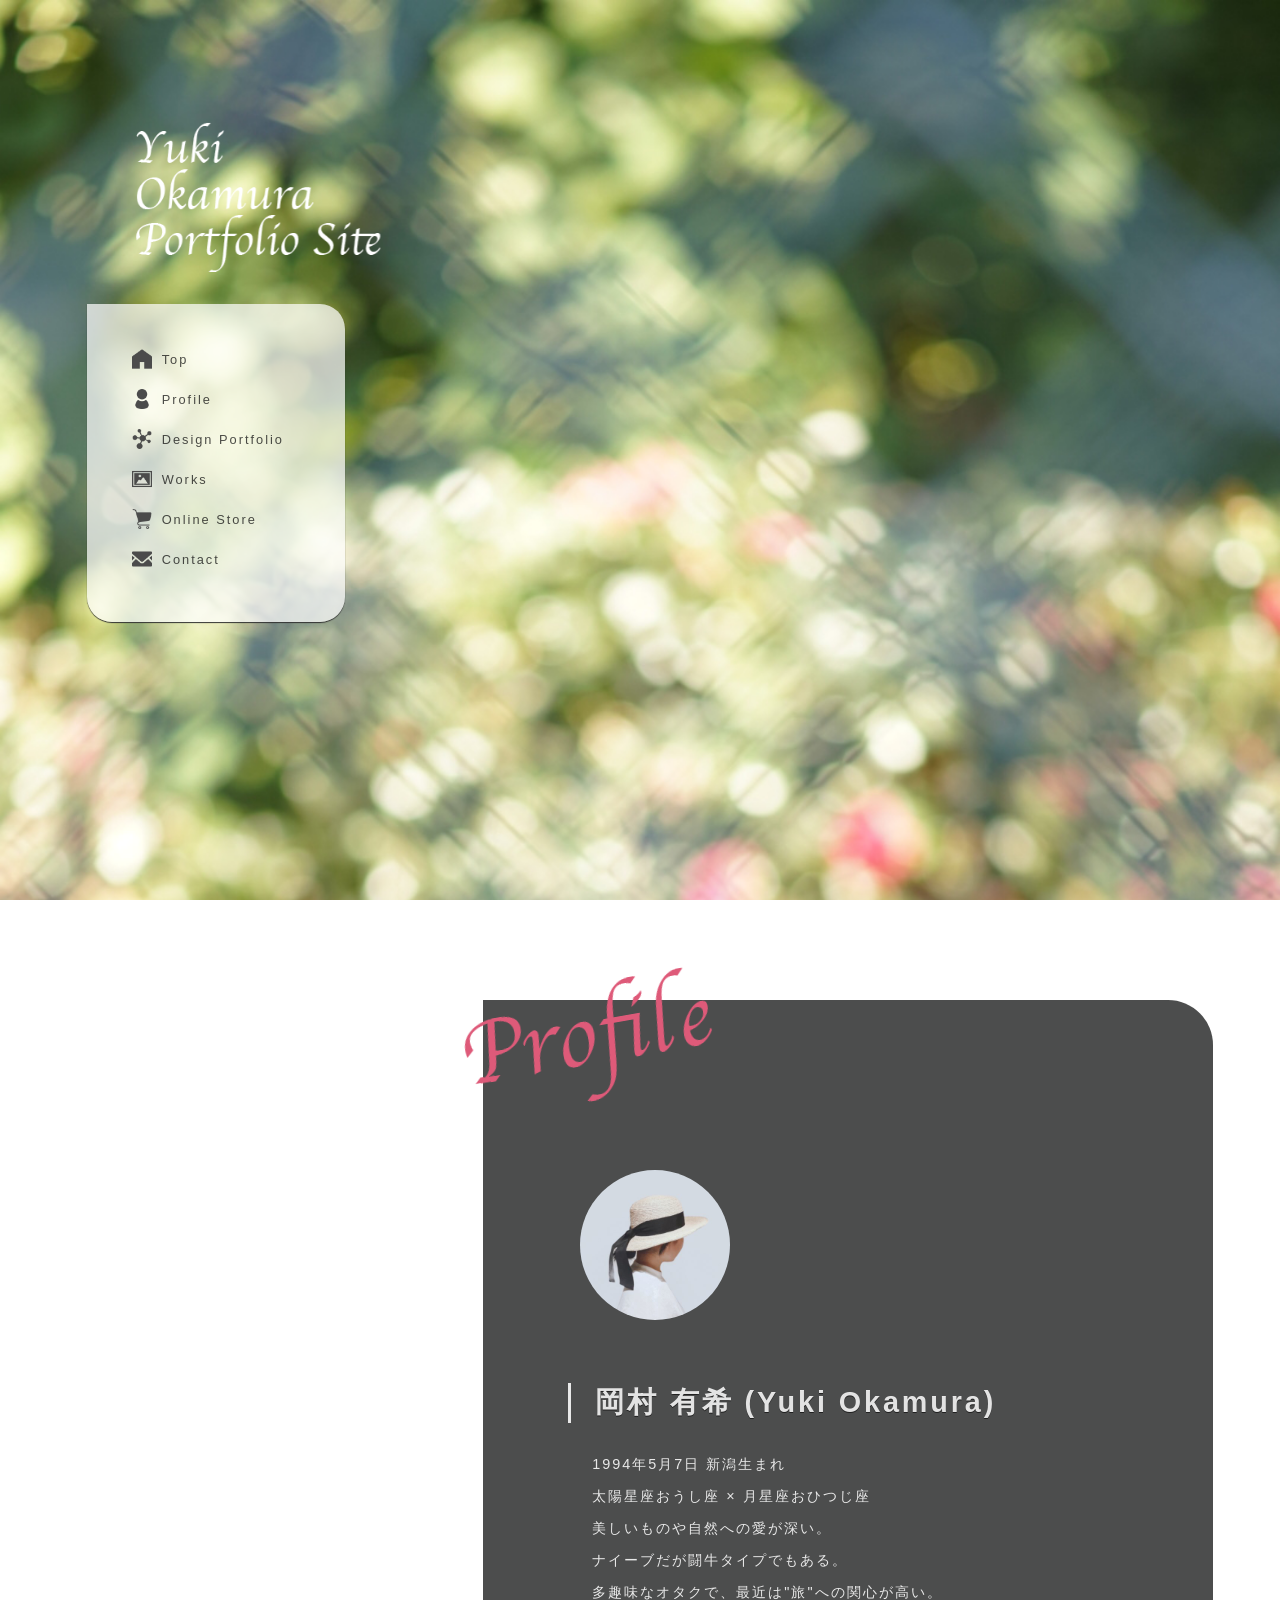
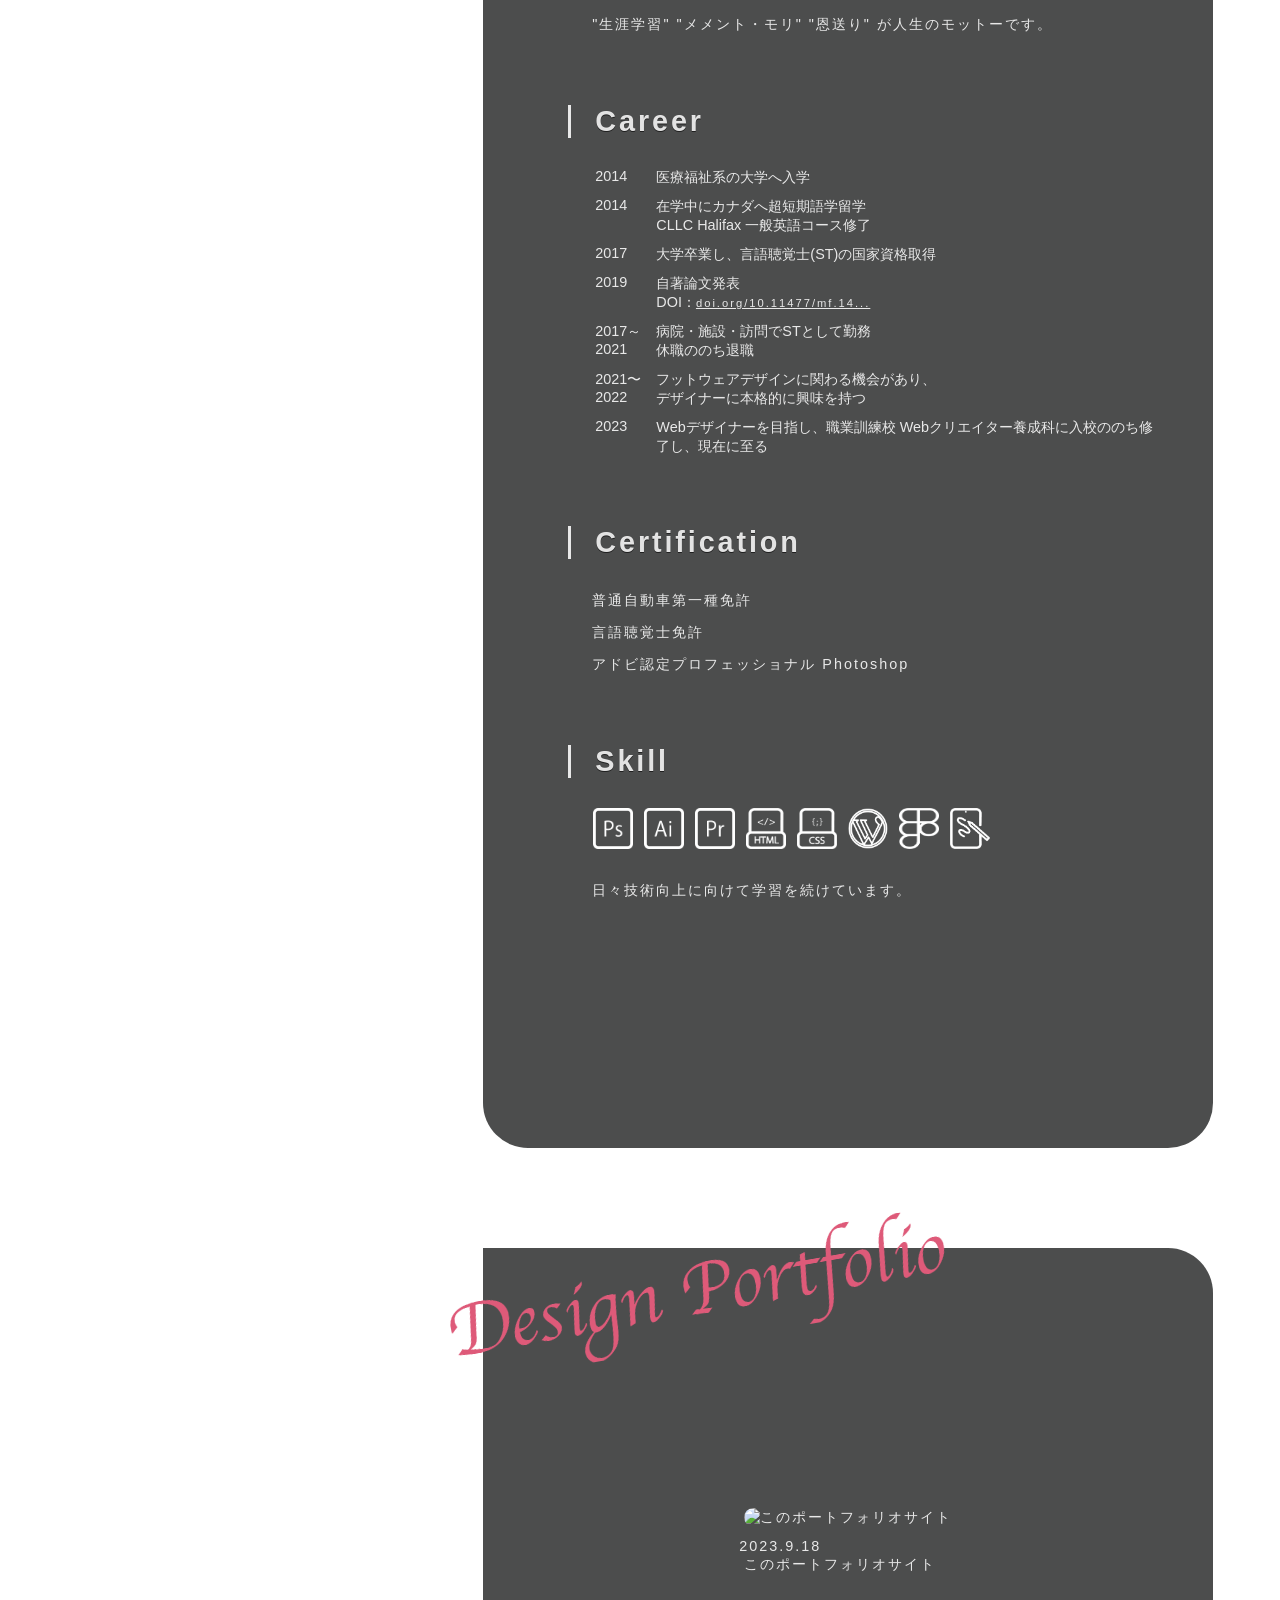
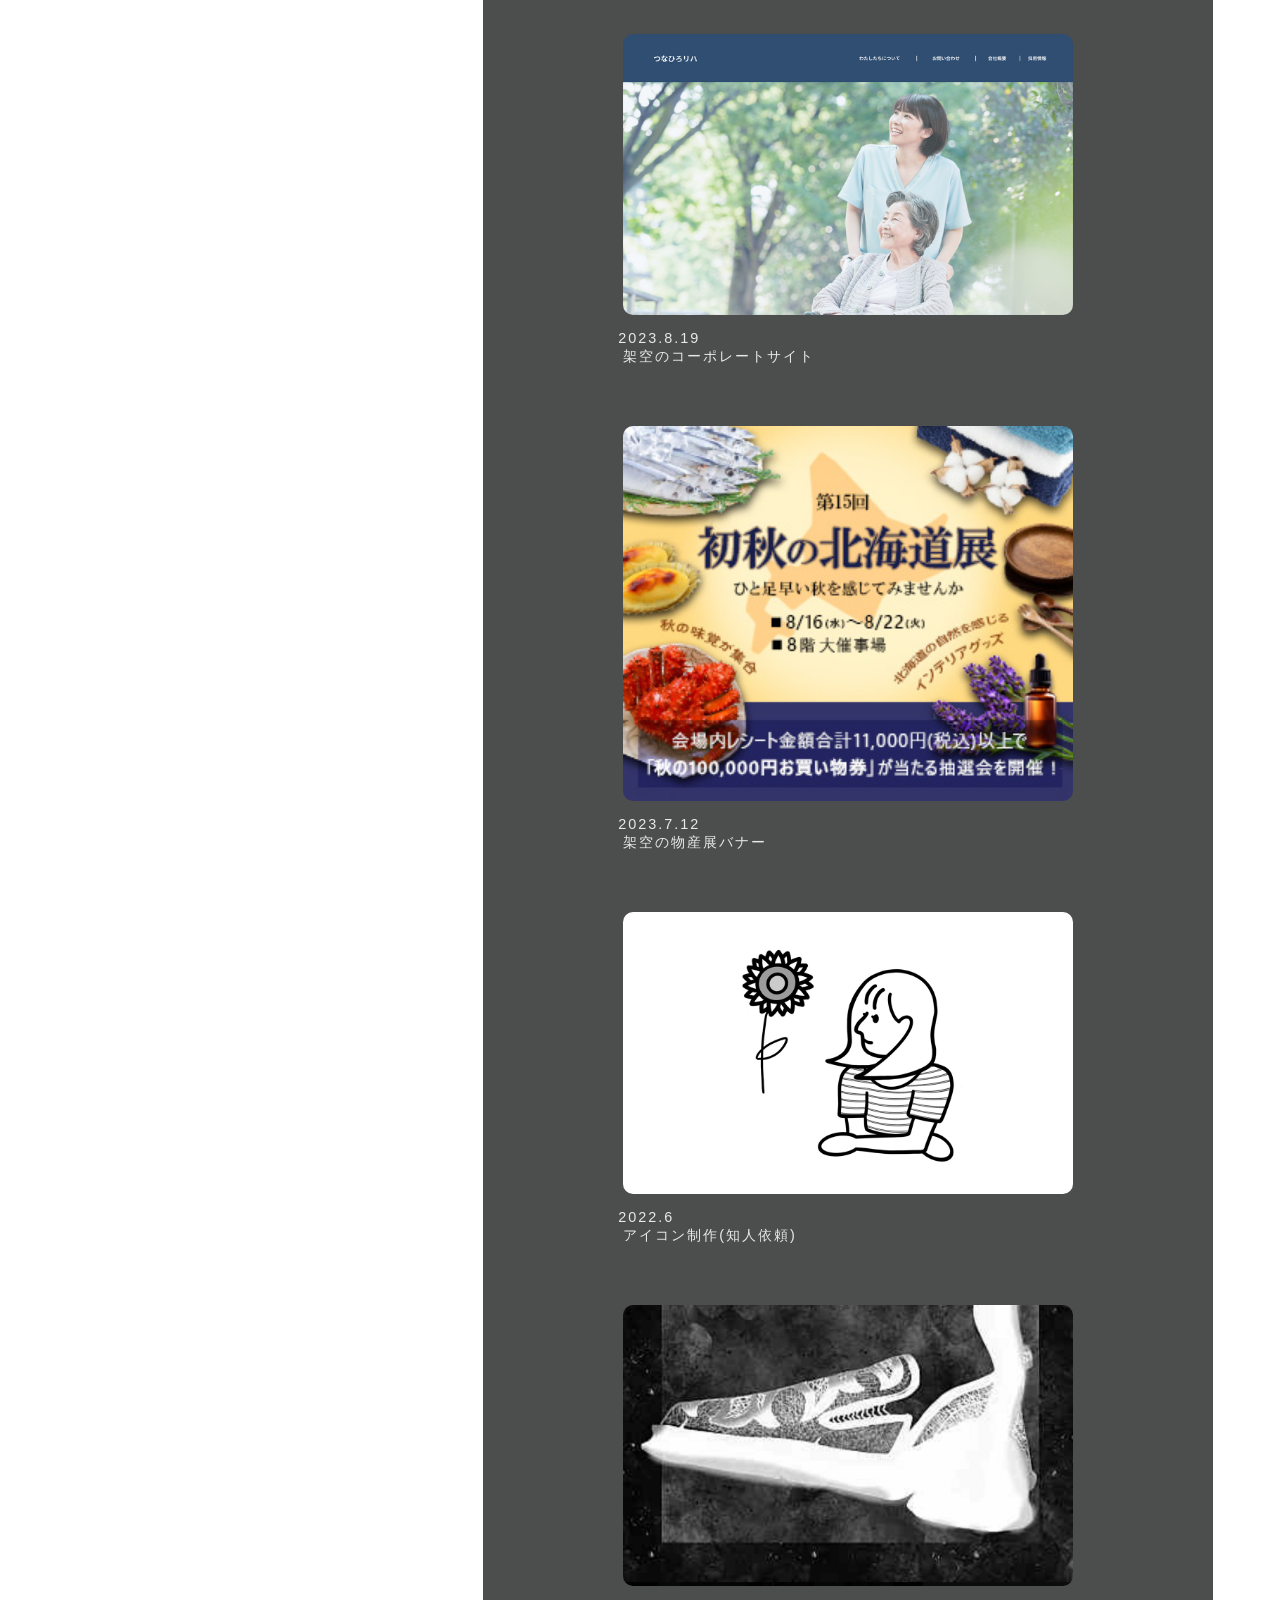
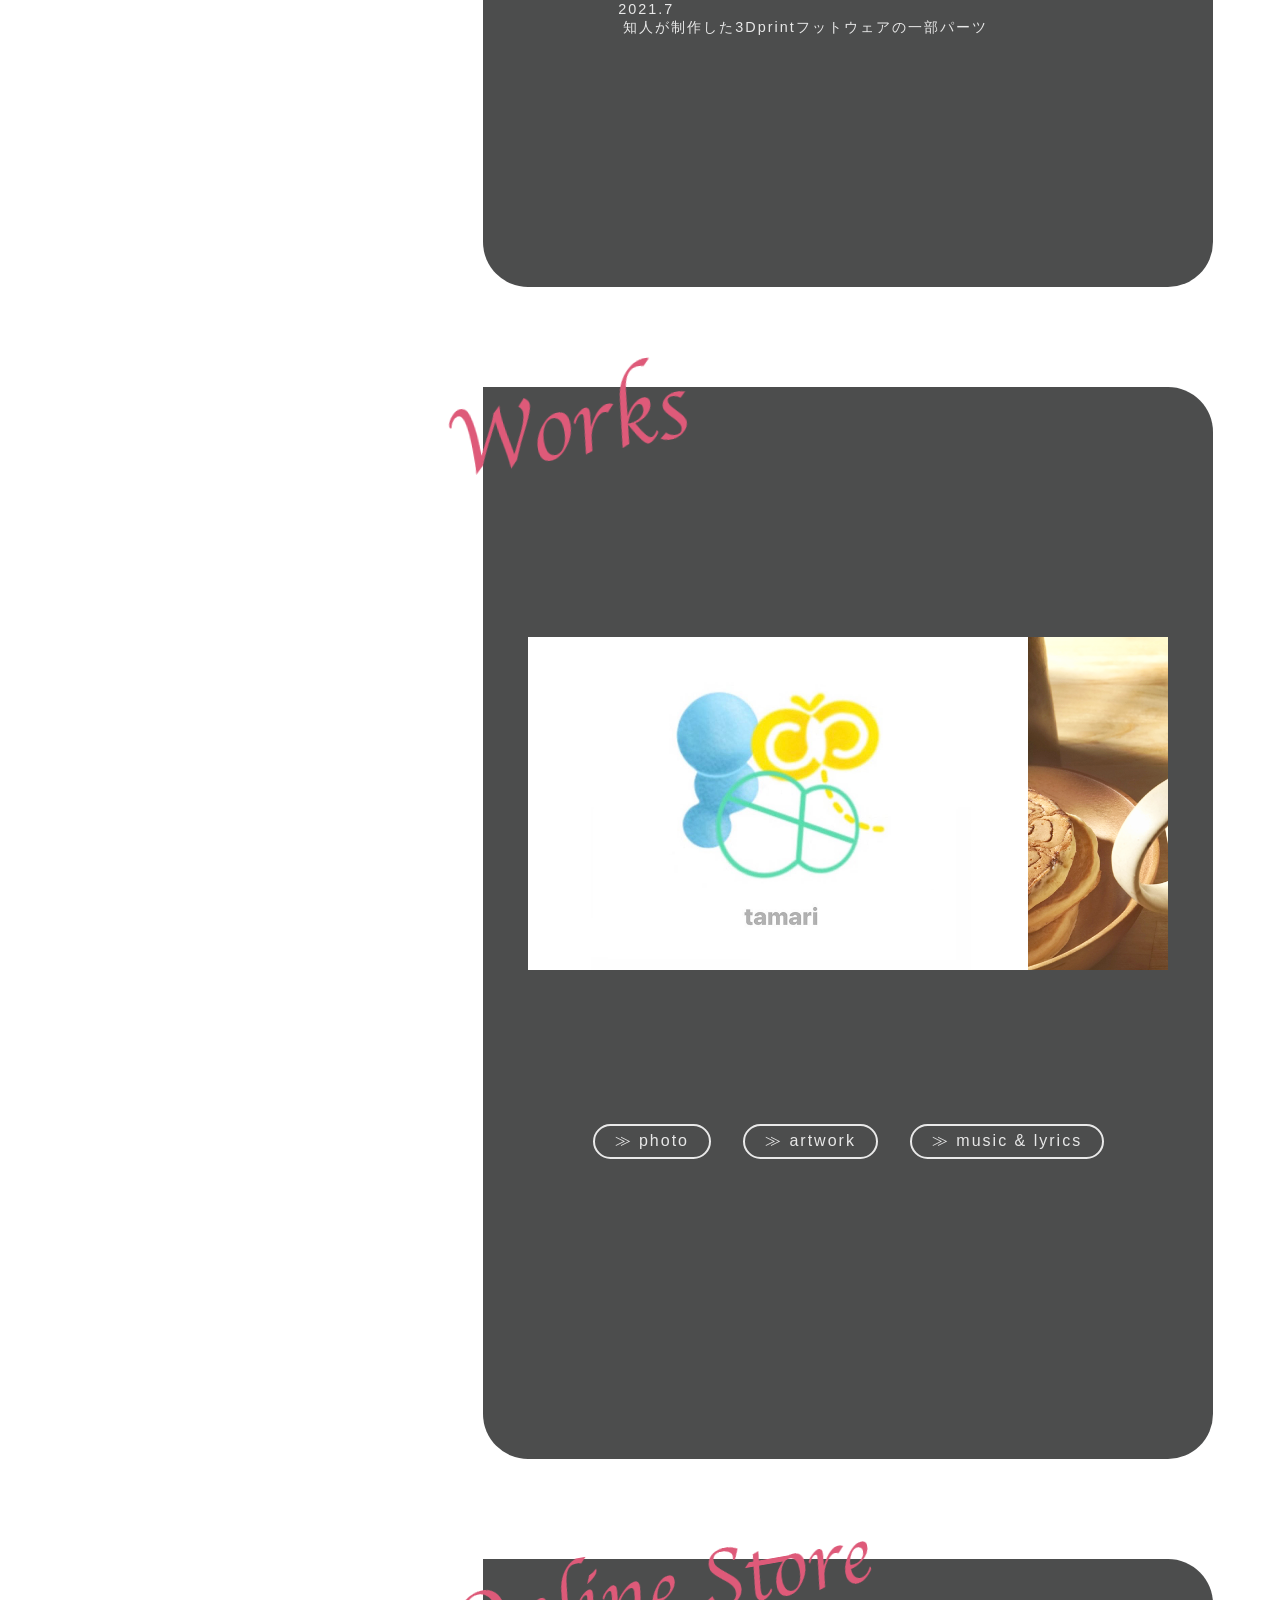
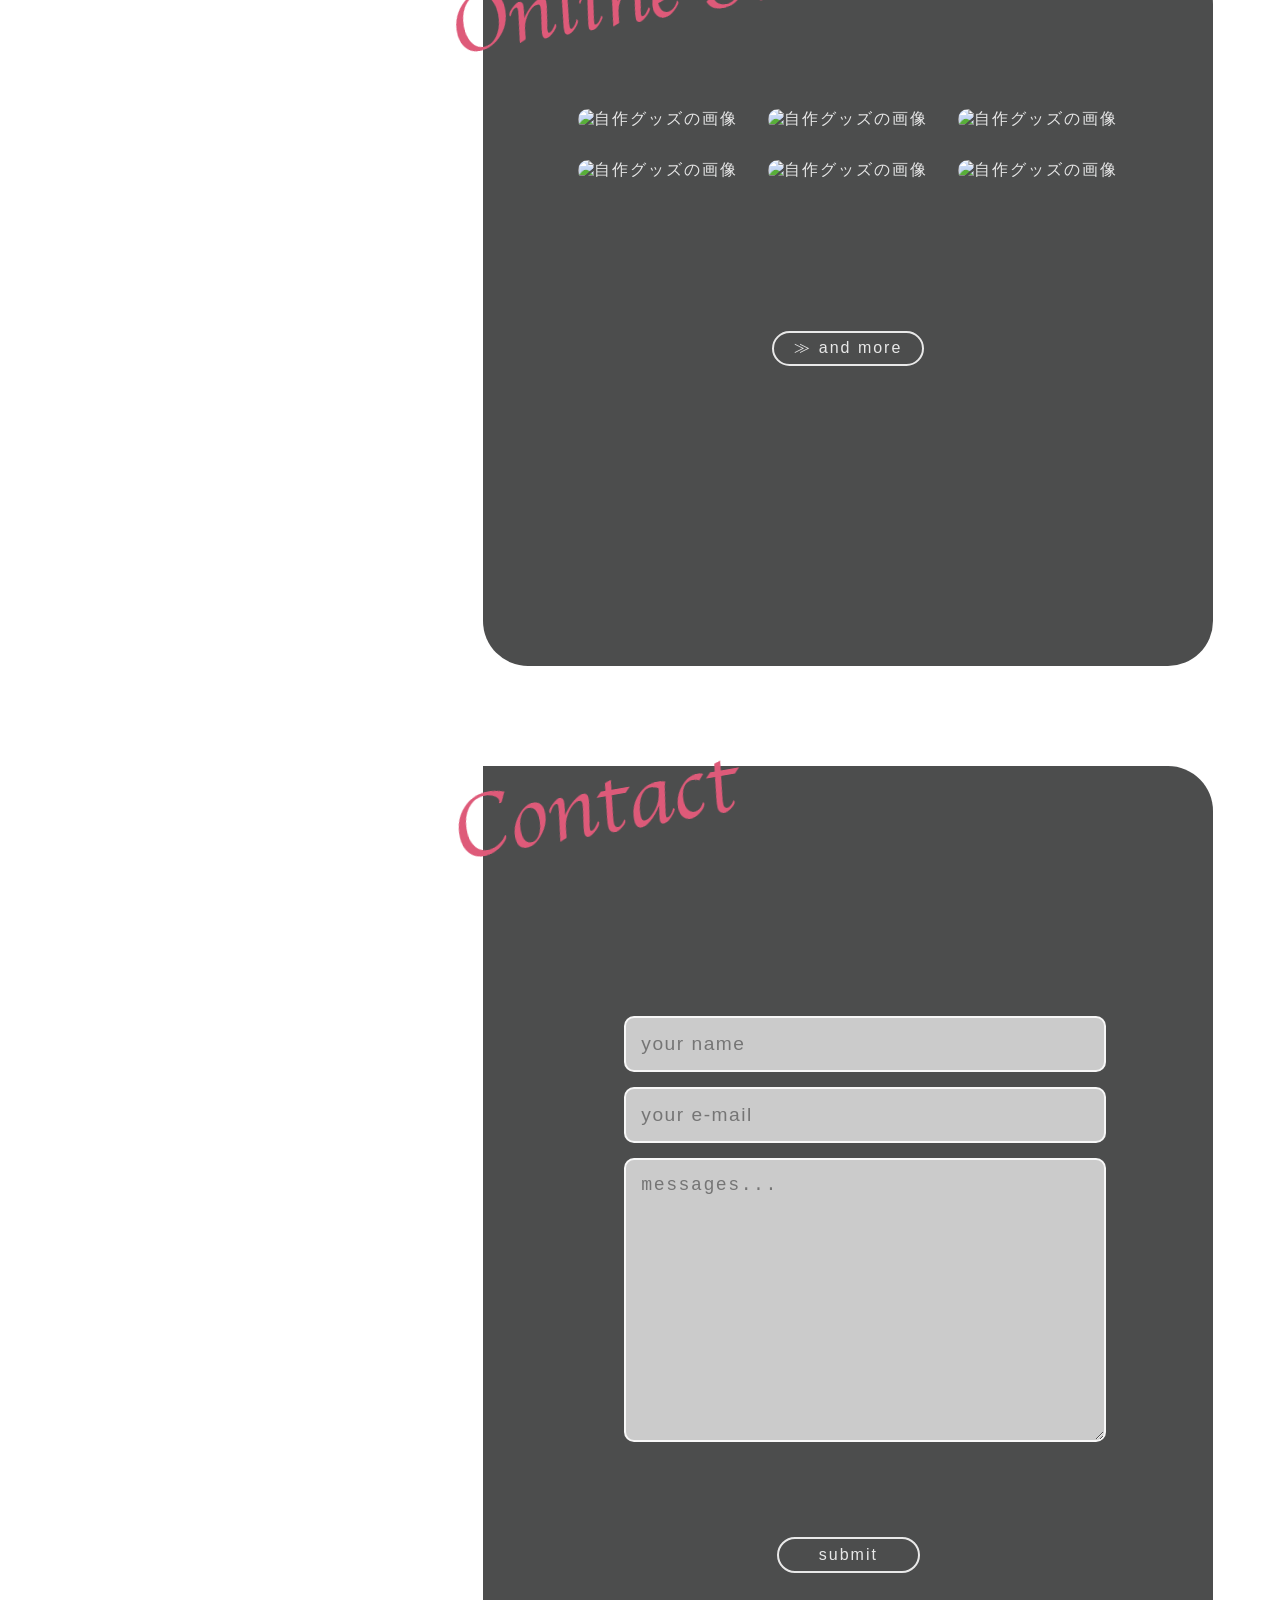
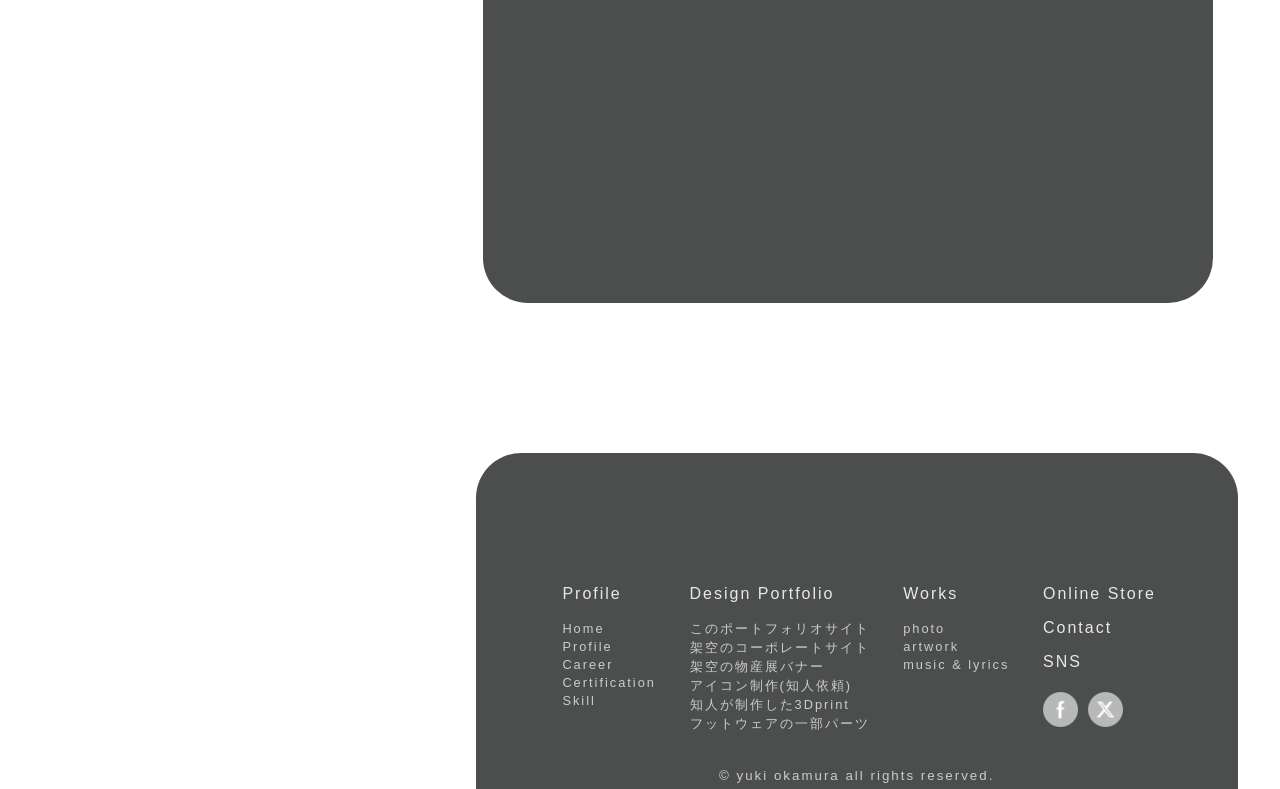
==== commit 3eb633b7: "Update profile image in index.html Replaced profile image with a new one." ====
--- a/index.html
+++ b/index.html
@@ -44,7 +44,7 @@
                 <div id="profile"><img src="images/profile.png" alt="セクションタイトル"> </div>
                 <h1>PROFILE</h1>
                 <div class="prf-container">
-                    <img src="images/prf_aw.jpg" class="prf-img" alt="顔写真" loading="lazy">
+                    <img src="images/prf_ss.jpg" class="prf-img" alt="顔写真" loading="lazy">
                     <div class="text-conteiner">
                         <ul>
                             <li><strong>岡村 有希 (Yuki Okamura)</strong></li>
@@ -261,4 +261,4 @@
         </main>
     </div>
 </body>
-</html>+</html>
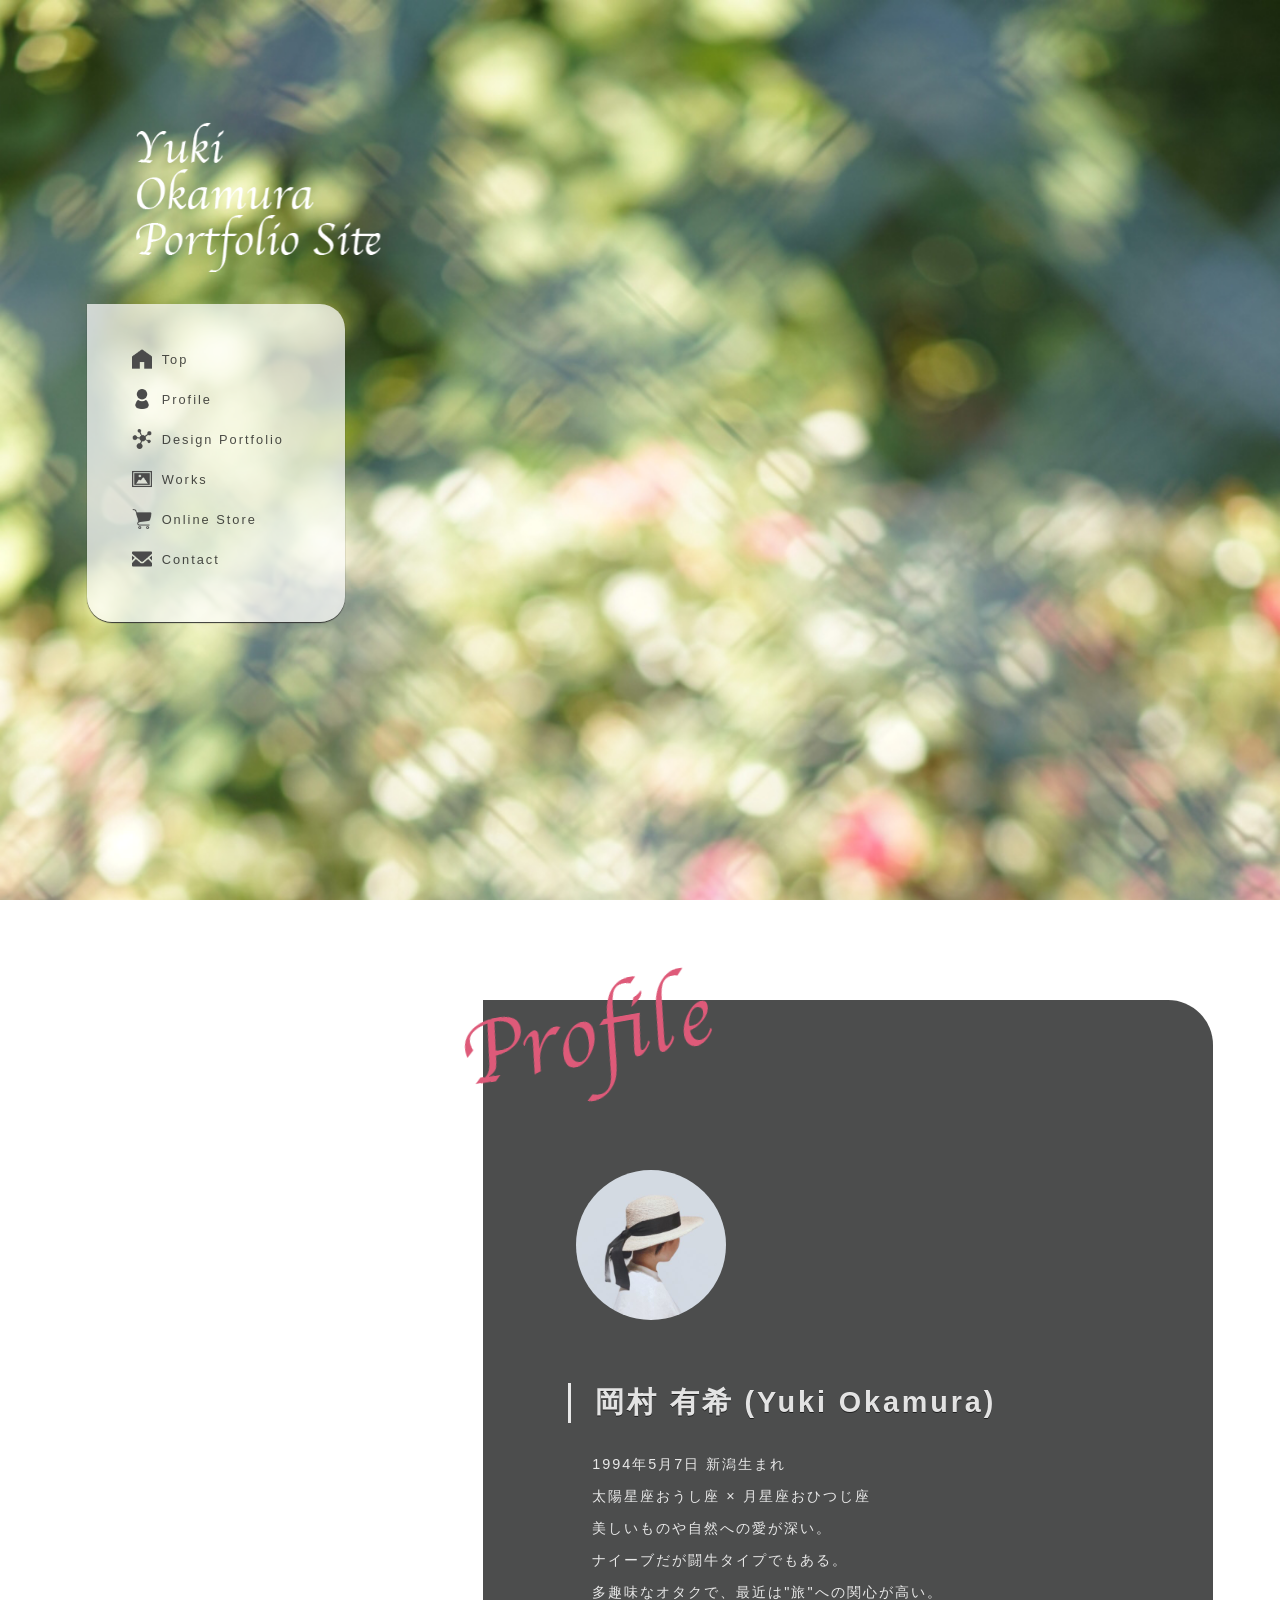
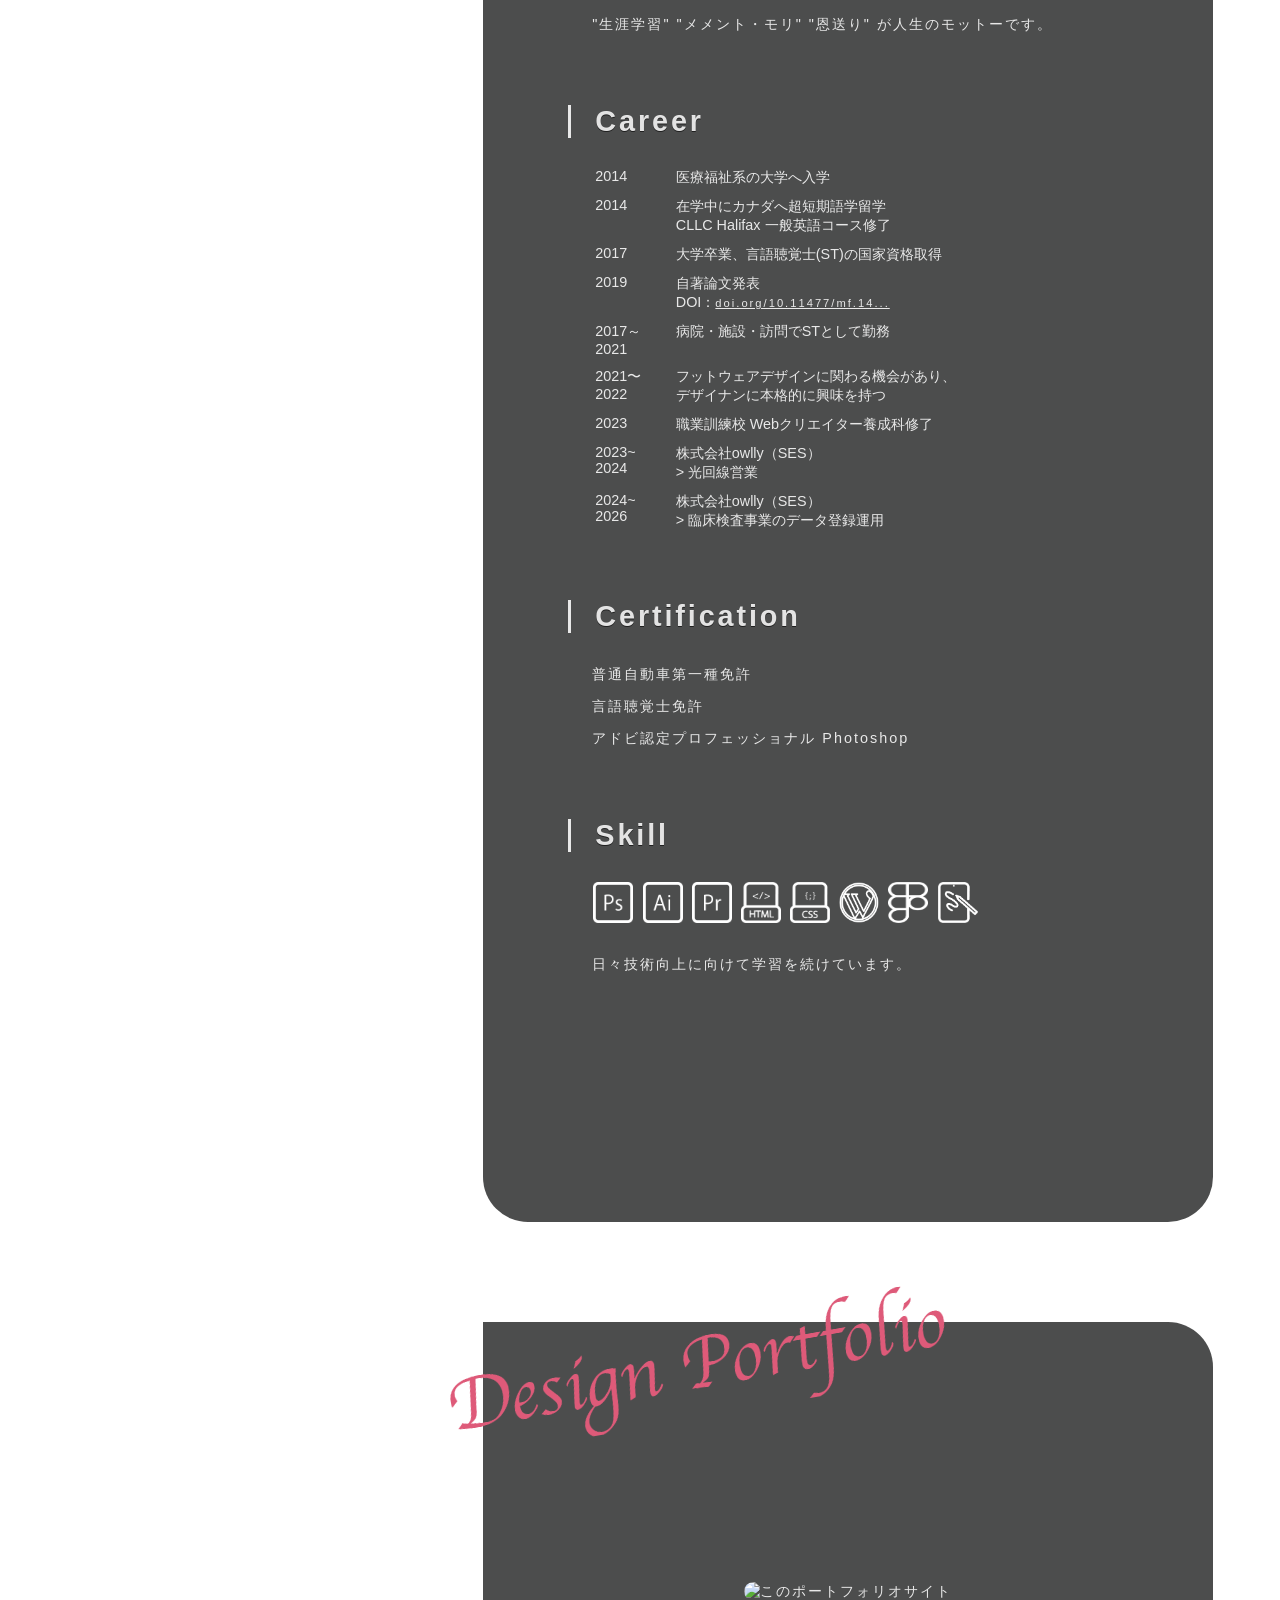
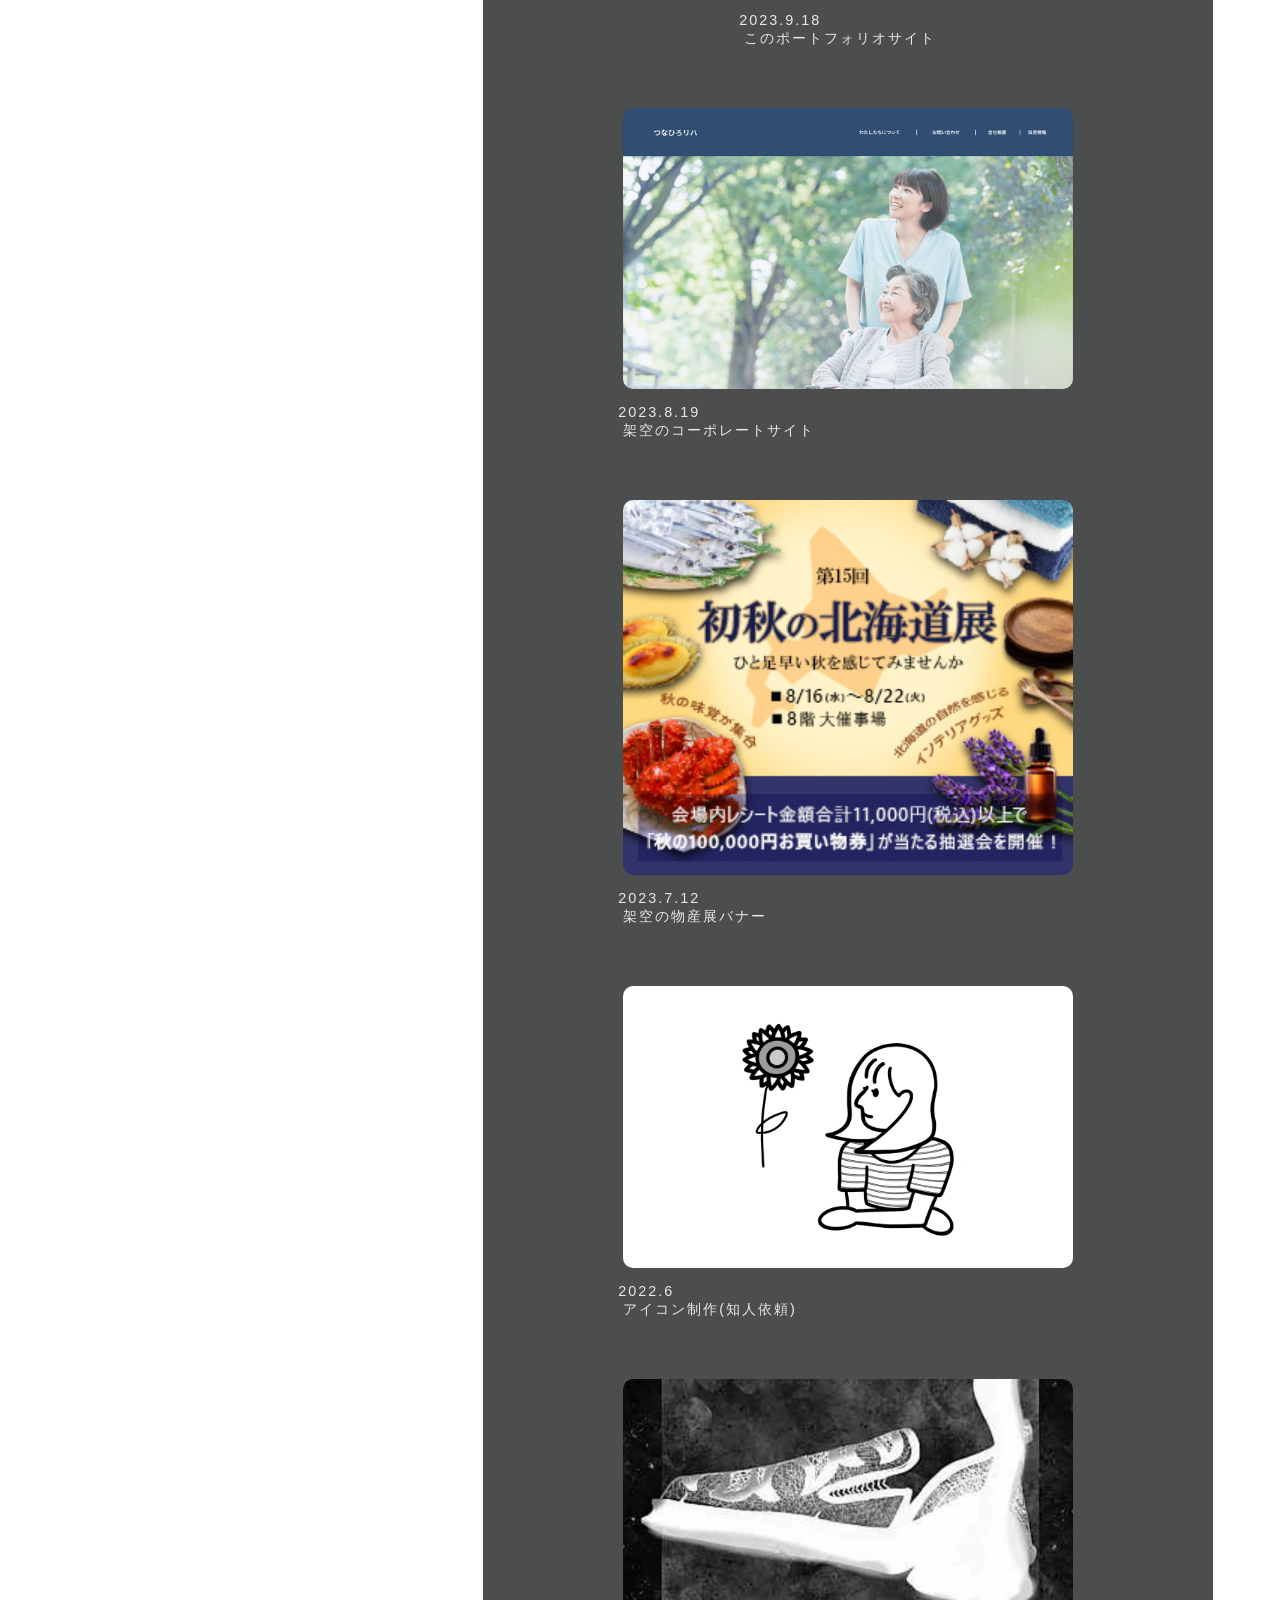
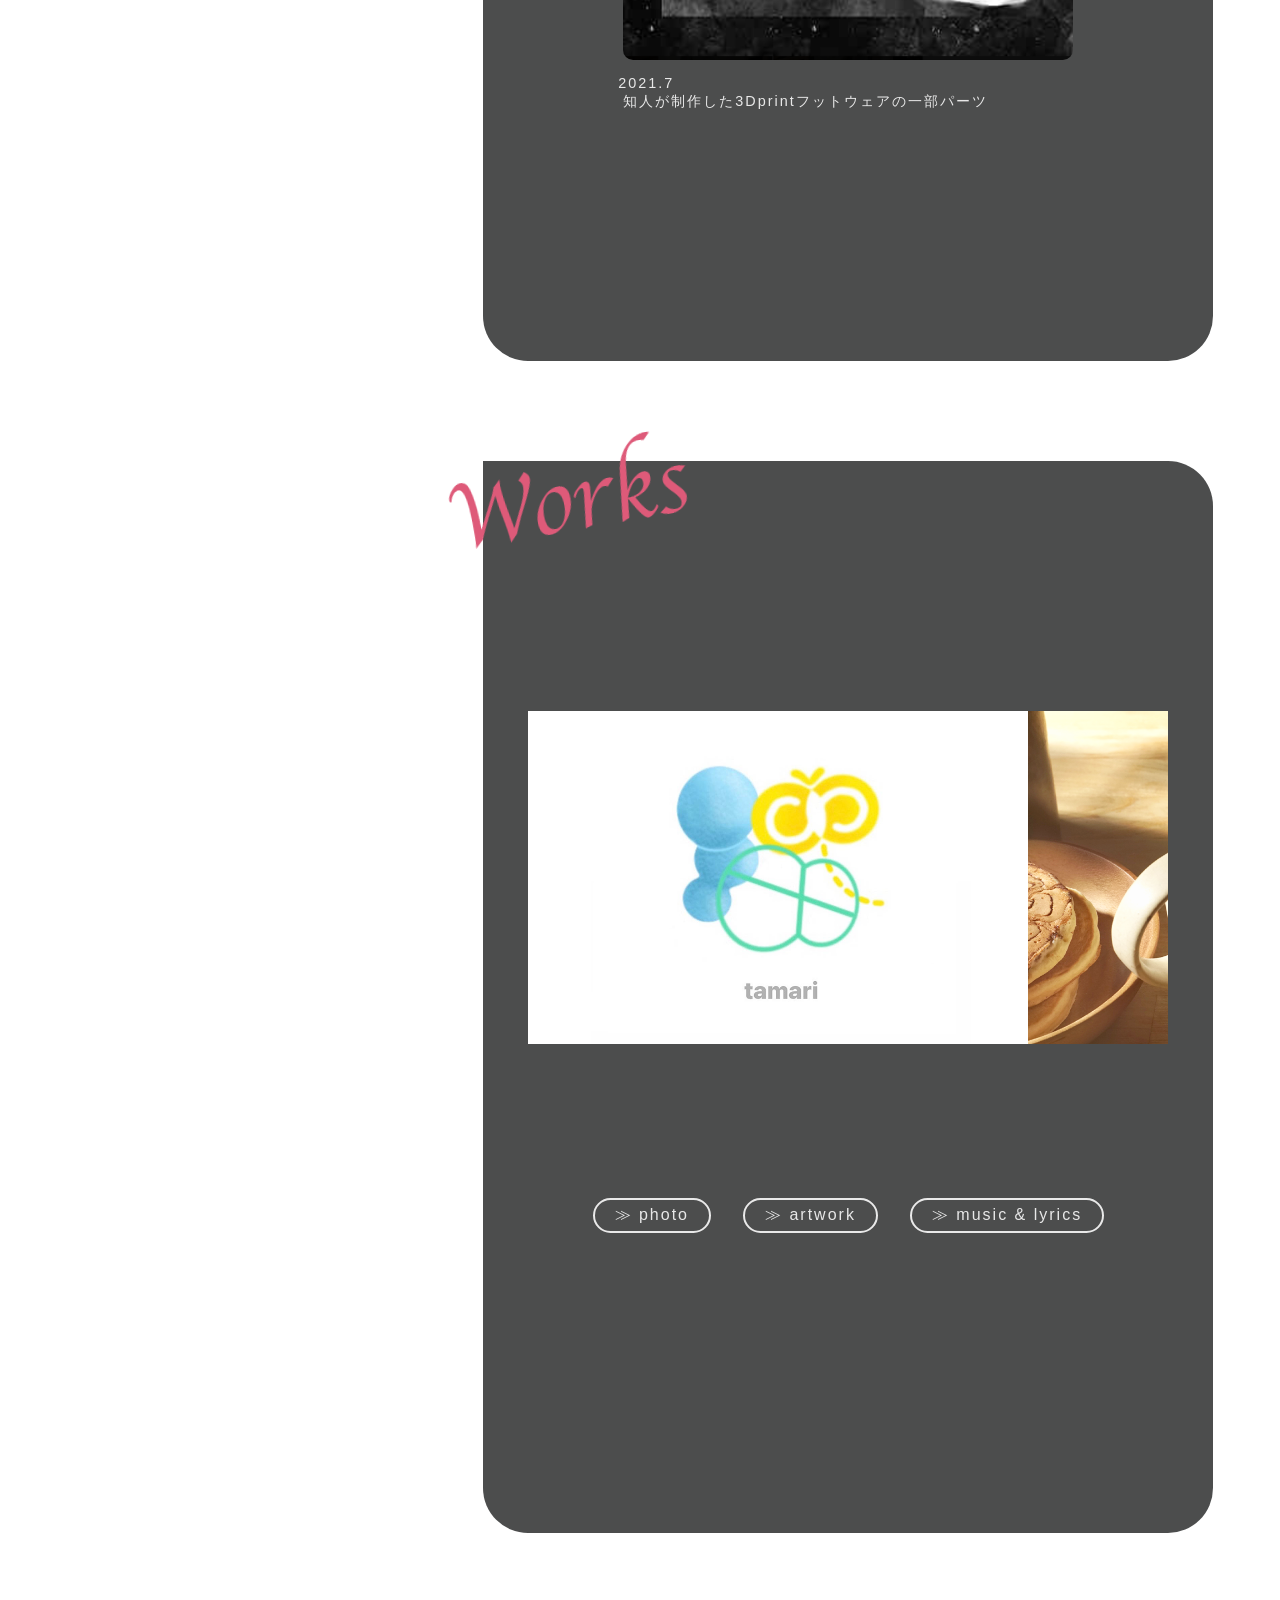
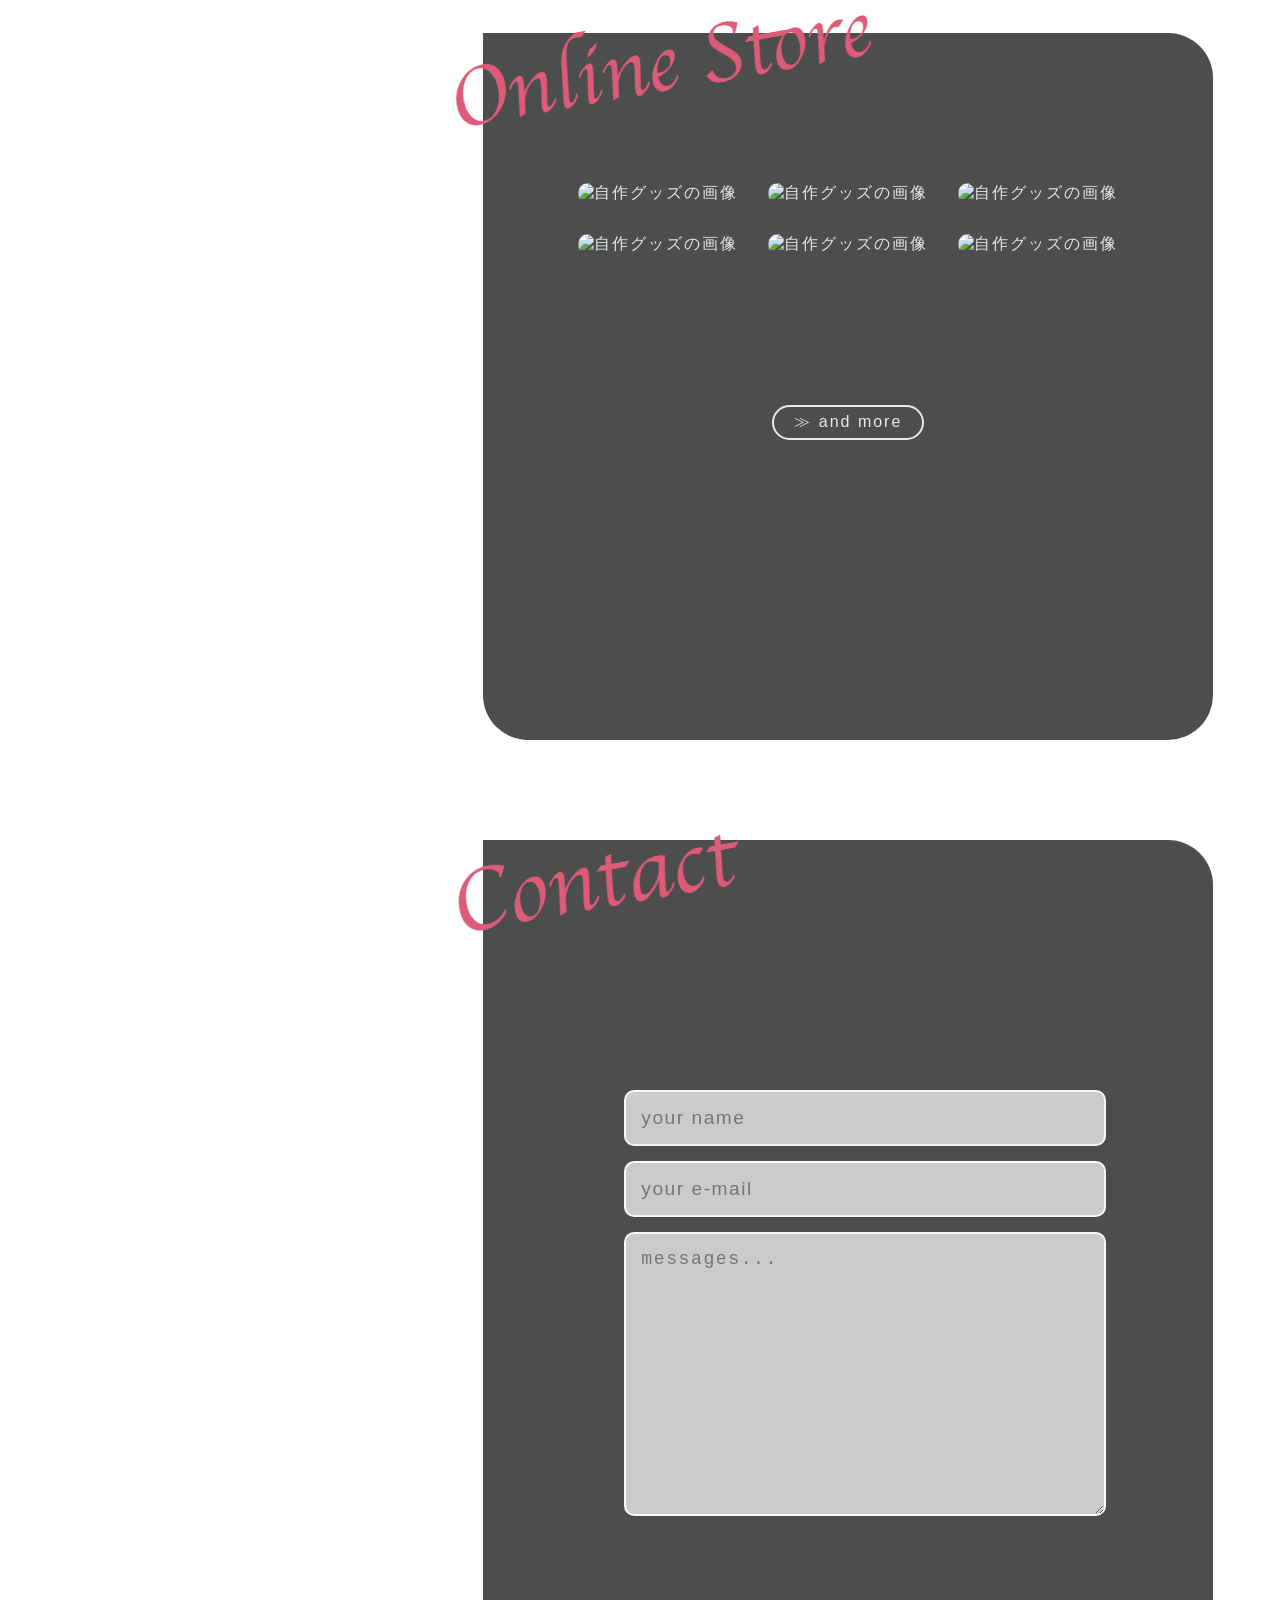
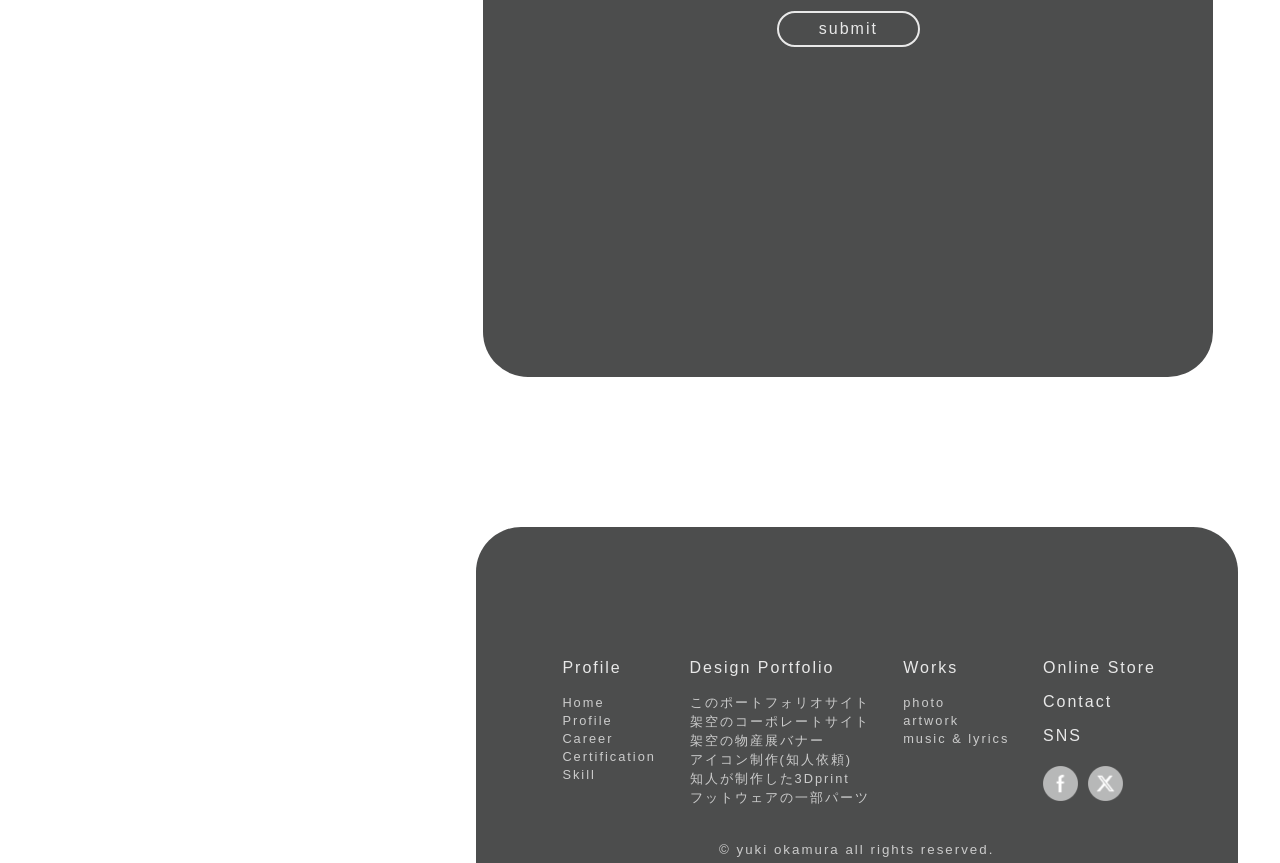
==== commit df330130: "Update index.html" ====
--- a/index.html
+++ b/index.html
@@ -66,7 +66,7 @@
                                     </tr>
                                     <tr>
                                         <td>2017</td>
-                                        <td>大学卒業し、言語聴覚士(ST)の国家資格取得</td>
+                                        <td>大学卒業、言語聴覚士(ST)の国家資格取得</td>
                                     </tr>
                                     <tr>
                                         <td>2019</td>
@@ -74,16 +74,24 @@
                                     </tr>
                                     <tr>
                                         <td>2017～<br>2021</td>
-                                        <td>病院・施設・訪問でSTとして勤務<br>休職ののち退職</td>
+                                        <td>病院・施設・訪問でSTとして勤務<br>
                                     </tr>
                                     <tr>
                                         <td>2021〜<br>2022</td>
                                         <td>フットウェアデザインに関わる機会があり、
-                                        <br>デザイナーに本格的に興味を持つ</td>
+                                        <br>デザイナンに本格的に興味を持つ</td>
                                     </tr>
                                     <tr>
                                         <td>2023</td>
-                                        <td>Webデザイナーを目指し、職業訓練校 Webクリエイター養成科に入校ののち修了し、現在に至る</td>
+                                        <td>職業訓練校 Webクリエイター養成科修了</td>
+                                    </tr>
+                                    <tr>
+                                        <td>2023~<br>2024</td>
+                                        <td>株式会社owlly（SES）<br>> 光回線営業</td>
+                                    </tr>
+                                    <tr>
+                                        <td>2024~<br>2026</td>
+                                        <td>株式会社owlly（SES）<br>> 臨床検査事業のデータ登録運用</td>
                                     </tr>
                                 </table>
                             <li><span>Certification</span></li>
